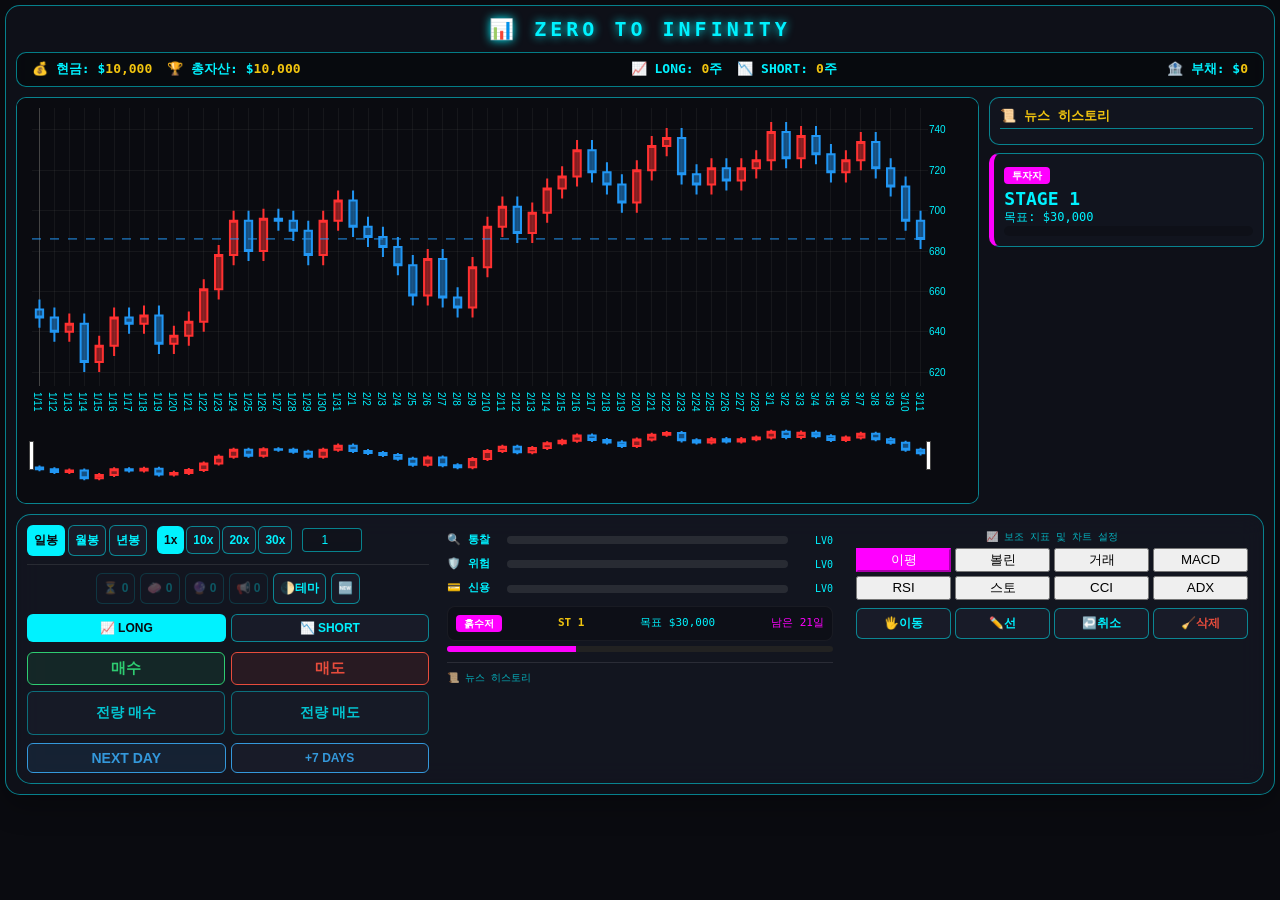
==== index.html @ 9c945aba "오류 재점검" ====
<!DOCTYPE html>
<html lang="ko">
<head>
    <meta charset="UTF-8">
    <meta name="viewport" content="width=device-width, initial-scale=1.0, maximum-scale=1.0, user-scalable=no">
    <title>ZERO TO INFINITY - 주식 시뮬레이터</title>
    <script src="https://cdn.plot.ly/plotly-2.27.0.min.js"></script>
    <link rel="stylesheet" href="style.css?v=1.7">
</head>
<body>
    <div class="game-board">
        <!-- 오버레이 메시지 (기존 동일) -->
        <div id="liquidation-msg" class="liquidation-overlay" style="display:none;">
            <h2>🚨 강제 청산 🚨</h2><p>포지션이 종료되었습니다.</p>
            <button class="btn-tool" onclick="resetGame()">다시 시작</button>
        </div>
        <div id="gameover-msg" class="liquidation-overlay" style="display:none;">
            <h2>💀 MISSION FAILED 💀</h2><p id="fail-reason"></p>
            <button class="btn-tool" onclick="resetGame()">다시 도전</button>
        </div>
        <div id="gameclear-msg" class="liquidation-overlay" style="display:none;">
            <h2>🎉 ALL CLEAR! 🎉</h2><p id="clear-final-asset"></p>
            <button class="btn-tool" onclick="resetGame()">명예의 전당</button>
        </div>
        <div id="news-msg" class="liquidation-overlay" style="display:none;">
            <h2>📰 경제 속보</h2><p id="news-title" style="padding:20px; font-weight:bold;"></p>
            <button class="btn-tool" onclick="closeNewsOverlay()">확인</button>
        </div>
        <div id="stageclear-msg" class="liquidation-overlay" style="display:none;">
            <h2>✨ STAGE CLEAR! ✨</h2><p id="stage-clear-text"></p>
            <div style="display:flex; gap:10px;">
                <button class="btn-tool" onclick="showSkillMenu()">능력 강화</button>
                <button class="btn-tool" onclick="showShopMenu()">블랙마켓</button>
                <button class="btn-tool" onclick="closeStageOverlay()">다음 날</button>
            </div>
        </div>

        <!-- 팝업 메뉴 (기존 동일) -->
        <div id="shop-msg" class="liquidation-overlay" style="display:none;">
            <h2>🖤 BLACK MARKET</h2>
            <p>보유: <span id="shop-cash">$0</span></p>
            <div class="tool-grid" style="width:90%;">
                <button class="btn-tf" onclick="buyItem('time_stopper', 50000)">⏳ 정지</button>
                <button class="btn-tf" onclick="buyItem('money_washer', 100000)">🧼 탕감</button>
                <button class="btn-tf" onclick="buyItem('future_vision', 200000)">🔮 예보</button>
                <button class="btn-tf" onclick="buyItem('news_manipulator', 150000)">📢 조작</button>
            </div>
            <button class="btn-tool" style="margin-top:20px;" onclick="closeShopMenu()">나가기</button>
        </div>

        <div id="skill-msg" class="liquidation-overlay" style="display:none;">
            <h2>🛠️ 능력 강화</h2>
            <p>포인트: <span id="skill-points-val">0</span></p>
            <div style="display:flex; flex-direction:column; gap:10px; width:80%;">
                <button class="btn-tf" onclick="upgradeSkill('insight')">🔍 통찰력 LV<span id="skill-insight-lv">0</span></button>
                <button class="btn-tf" onclick="upgradeSkill('risk')">🛡️ 위험관리 LV<span id="skill-risk-lv">0</span></button>
                <button class="btn-tf" onclick="upgradeSkill('credit')">💳 신용도 LV<span id="skill-credit-lv">0</span></button>
            </div>
            <button class="btn-tool" style="margin-top:20px;" onclick="closeSkillMenu()">완료</button>
        </div>

        <h1>📊 ZERO TO INFINITY</h1>

        <div class="dashboard">
            <div class="stat-group">
                <p>💰 현금: $<span id="money">0</span></p>
                <p>🏆 총자산: $<span id="total_asset">0</span></p>
            </div>
            <div class="stat-group">
                <p>📈 LONG: <span id="shares">0</span>주</p>
                <p>📉 SHORT: <span id="inv_shares">0</span>주</p>
            </div>
            <div class="stat-group">
                <p>🏦 부채: $<span id="total_debt">0</span></p>
            </div>
        </div>

        <div class="main-layout">
            <div class="chart-area" style="padding:0;">
                <div id="chart"></div>
            </div>

            <div class="side-panel">
                <div class="news-history-panel">
                    <h3>📜 뉴스 히스토리</h3>
                    <div id="news-list" class="news-list"></div>
                </div>
                <div class="stage-container">
                    <span id="player-rank-side" class="rank-badge">투자자</span>
                    <div style="font-size:18px; font-weight:900;">STAGE <span id="current-stage-num-side">1</span></div>
                    <div style="font-size:12px;">목표: <span id="target-money-side"></span></div>
                    <div class="progress-container" style="height:10px; background:rgba(0,0,0,0.2); border-radius:5px; overflow:hidden;"><div id="stage-progress-bar-side" style="height:100%; background:var(--neon-pink); width:0%;"></div></div>
                </div>
            </div>
        </div>

        <div class="trade-controls">
            <div class="tab-nav">
                <button class="tab-btn active" onclick="switchTab('pane-trade', this)">📊 TRADE</button>
                <button class="tab-btn" onclick="switchTab('pane-stats', this)">🔍 STATS</button>
                <button class="tab-btn" onclick="switchTab('pane-tools', this)">🛠️ TOOLS</button>
            </div>

            <div class="tab-content">
                <!-- TRADE 탭 -->
                <div id="pane-trade" class="tab-pane active">
                    <div class="control-header">
                        <div class="tf-container">
                            <button class="btn-tf active" id="daily" onclick="changeTF('daily')">일봉</button>
                            <button class="btn-tf" id="monthly" onclick="changeTF('monthly')">월봉</button>
                            <button class="btn-tf" id="yearly" onclick="changeTF('yearly')">년봉</button>
                        </div>
                        <div class="lev-container">
                            <button class="btn-tf active lev-btn" onclick="setLev(1, this)">1x</button>
                            <button class="btn-tf lev-btn" onclick="setLev(10, this)">10x</button>
                            <button class="btn-tf lev-btn" onclick="setLev(20, this)">20x</button>
                            <button class="btn-tf lev-btn" onclick="setLev(30, this)">30x</button>
                        </div>
                        <div class="qty-container">
                            <input type="number" id="trade-amount" class="amount-input" value="1" min="1">
                        </div>
                    </div>

                    <div class="inventory-bar">
                        <button class="btn-tool" id="item-time_stopper" onclick="useItem('time_stopper')" disabled>⏳ 0</button>
                        <button class="btn-tool" id="item-money_washer" onclick="useItem('money_washer')" disabled>🧼 0</button>
                        <button class="btn-tool" id="item-future_vision" onclick="useItem('future_vision')" disabled>🔮 0</button>
                        <button class="btn-tool" id="item-news_manipulator" onclick="useItem('news_manipulator')" disabled>📢 0</button>
                        <button class="btn-tool" id="btn-theme" onclick="toggleTheme()">🌓테마</button>
                        <button class="btn-tool btn-reset-red" onclick="resetGame()">🆕</button>
                    </div>

                    <div class="mode-switch">
                        <button id="mode-long" class="btn-tf active" onclick="setTradeMode('long')">📈 LONG</button>
                        <button id="mode-inv" class="btn-tf" onclick="setTradeMode('inv')">📉 SHORT</button>
                    </div>

                    <div class="trade-grid">
                        <button class="trade btn-buy" onclick="handleTrade('buy')">매수</button>
                        <button class="trade btn-sell" onclick="handleTrade('sell')">매도</button>
                        <button class="btn-tool-sub" style="padding:12px !important; font-size:14px !important;" onclick="handleTradeAll('buy')">전량 매수</button>
                        <button class="btn-tool-sub" style="padding:12px !important; font-size:14px !important;" onclick="handleTradeAll('sell')">전량 매도</button>
                    </div>
                    <div style="display:flex; gap:5px; margin-top:5px;">
                        <button class="trade btn-next-day" style="flex:1;" onclick="nextDay(1)">NEXT DAY</button>
                        <button class="trade btn-ff" style="flex:1;" onclick="nextDay(7)">+7 DAYS</button>
                    </div>
                </div>

                <div id="pane-stats" class="tab-pane">
                    <div class="trade-section stats-section" style="padding:8px;">
                        <div class="stat-row"><span class="stat-label" style="cursor:pointer;" onclick="showSkillDesc('insight')">🔍 통찰</span><div class="stat-bar-bg"><div id="stat-insight-bar" class="stat-bar-fill" style="width:0%;"></div></div><span class="stat-lv">LV<span id="stat-insight-lv">0</span></span></div>
                        <div class="stat-row"><span class="stat-label" style="cursor:pointer;" onclick="showSkillDesc('risk')">🛡️ 위험</span><div class="stat-bar-bg"><div id="stat-risk-bar" class="stat-bar-fill" style="width:0%;"></div></div><span class="stat-lv">LV<span id="stat-risk-lv">0</span></span></div>
                        <div class="stat-row"><span class="stat-label" style="cursor:pointer;" onclick="showSkillDesc('credit')">💳 신용</span><div class="stat-bar-bg"><div id="stat-credit-bar" class="stat-bar-fill" style="width:0%;"></div></div><span class="stat-lv">LV<span id="stat-credit-lv">0</span></span></div>
                        
                        <div class="merged-info-bar" style="display:flex; justify-content:space-between; align-items:center; margin-top:10px; background:rgba(0,0,0,0.25); padding:8px; border-radius:8px; font-size:11px; border:1px solid rgba(255,255,255,0.05);">
                            <span id="player-rank-mobile" class="rank-badge" style="margin:0; padding:2px 8px;">흙수저</span>
                            <span style="color:var(--neon-yellow); font-weight:bold;">ST <span id="current-stage-num-mobile">1</span></span>
                            <span>목표 $<span id="target-money-mobile">0</span></span>
                            <span style="color:var(--neon-pink);">남은 <span id="remaining-days-mobile">0</span>일</span>
                        </div>
                        <div style="width:100%; height:6px; background:#222; border-radius:3px; margin-top:5px; overflow:hidden;">
                            <div id="stage-progress-bar-mobile" style="height:100%; background:var(--neon-pink); width:0%; transition: width 0.5s;"></div>
                        </div>
                        <div class="mobile-news-area" style="margin-top:10px; border-top:1px solid rgba(255,255,255,0.1); padding-top:8px;">
                            <div style="font-size:10px; opacity:0.7; margin-bottom:5px;">📜 뉴스 히스토리</div>
                            <div id="news-list-mobile" class="news-list" style="max-height:60px; overflow-y:auto; font-size:10px;"></div>
                        </div>
                    </div>
                </div>

                <!-- TOOLS 탭 (지표 전용) -->
                <div id="pane-tools" class="tab-pane">
                    <div class="trade-section tools-section" style="padding:5px;">
                        <div style="font-size:10px; opacity:0.7; margin-bottom:5px; text-align:center;">📈 보조 지표 및 차트 설정</div>
                        <div class="tool-grid" style="grid-template-columns: repeat(4, 1fr); gap:4px; margin-bottom:8px;">
                            <button class="btn-ind on" onclick="toggleInd('ma', this)">이평</button>
                            <button class="btn-ind" onclick="toggleInd('bb', this)">볼린</button>
                            <button class="btn-ind" onclick="toggleInd('vol', this)">거래</button>
                            <button class="btn-ind" onclick="toggleInd('macd', this)">MACD</button>
                            <button class="btn-ind" onclick="toggleInd('rsi', this)">RSI</button>
                            <button class="btn-ind" onclick="toggleInd('stoch', this)">스토</button>
                            <button class="btn-ind" onclick="toggleInd('cci', this)">CCI</button>
                            <button class="btn-ind" onclick="toggleInd('adx', this)">ADX</button>
                        </div>
                        <div class="tool-grid" style="grid-template-columns: repeat(4, 1fr); gap:4px;">
                            <button class="btn-tool" onclick="setDragMode('pan')">🖐️이동</button>
                            <button class="btn-tool" onclick="setDragMode('drawline')">✏️선</button>
                            <button class="btn-tool" onclick="undoLastShape()">↩️취소</button>
                            <button class="btn-tool" onclick="clearShapes()" style="color:var(--neon-red);">🧹삭제</button>
                        </div>
                    </div>
                </div>
            </div>
        </div>
    </div>
    <script src="script.js"></script>
</body>
</html>
---- style.css ----
:root {
    --bg-color: #0a0b10;
    --board-bg: rgba(16, 18, 27, 0.85);
    --text-color: #00f2ff;
    --dashboard-bg: rgba(0, 0, 0, 0.4);
    --panel-bg: rgba(20, 24, 35, 0.7);
    --border-color: rgba(0, 242, 255, 0.5);
    --card-bg: rgba(30, 35, 50, 0.5);
    --neon-pink: #ff00ff;
    --neon-yellow: #f1c40f;
    --neon-green: #2ecc71;
    --neon-red: #e74c3c;
    --neon-blue: #3498db;
    --font-main: 'Consolas', 'Malgun Gothic', monospace;
    --glass: blur(12px);
}

[data-theme="light"] {
    --bg-color: #f0f2f5;
    --board-bg: rgba(255, 255, 255, 0.9);
    --text-color: #1a2a3a;
    --dashboard-bg: rgba(232, 245, 233, 0.8);
    --panel-bg: rgba(245, 247, 250, 0.8);
    --border-color: rgba(129, 199, 132, 0.5);
    --card-bg: rgba(255, 255, 255, 0.7);
    --neon-pink: #d81b60;
    --neon-yellow: #f57c00;
    --neon-green: #2e7d32;
    --neon-red: #c62828;
    --neon-blue: #1565c0;
}

body { font-family: var(--font-main); background-color: var(--bg-color); color: var(--text-color); margin: 0; padding: 5px; overflow-x: hidden; line-height: 1.3; transition: background 0.3s, color 0.3s; }

.game-board { background-color: var(--board-bg); backdrop-filter: var(--glass); border: 1px solid var(--border-color); padding: 10px; width: 100%; max-width: 1400px; margin: 0 auto; border-radius: 15px; box-sizing: border-box; box-shadow: 0 10px 30px rgba(0,0,0,0.3); }

h1 { text-transform: uppercase; letter-spacing: 4px; margin: 0 0 10px 0; font-size: 20px; text-shadow: 0 0 10px var(--text-color); text-align: center; }

.dashboard { display: flex; justify-content: space-between; background: var(--dashboard-bg); padding: 8px 15px; border: 1px solid var(--border-color); margin-bottom: 10px; border-radius: 10px; gap: 10px; flex-wrap: wrap; }
.stat-group { display: flex; gap: 15px; flex-wrap: wrap; }
.dashboard p { font-size: 13px; font-weight: bold; margin: 0; }
.dashboard span { color: var(--neon-yellow); }

.main-layout { display: flex; gap: 10px; margin-bottom: 10px; width: 100%; }
.chart-area { flex: 3.5; background: var(--panel-bg); border-radius: 10px; border: 1px solid var(--border-color); padding: 4px; overflow: hidden; width: 100%; }
.side-panel { flex: 1; display: flex; flex-direction: column; gap: 8px; min-width: 250px; }

#chart { width: 100%; height: 45vh; min-height: 300px; touch-action: pinch-zoom; }

.news-history-panel { background: var(--panel-bg); border-radius: 10px; padding: 10px; border: 1px solid var(--border-color); display: flex; flex-direction: column; max-height: 250px; }
.news-history-panel h3 { margin: 0 0 5px 0; font-size: 13px; color: var(--neon-yellow); border-bottom: 1px solid var(--border-color); padding-bottom: 3px; }
.news-list { flex: 1; overflow-y: auto; text-align: left; font-size: 11px; }
.news-item { background: var(--card-bg); border-left: 3px solid var(--neon-yellow); padding: 5px; margin-bottom: 5px; border-radius: 4px; color: var(--text-color); }

.stage-container { background: var(--panel-bg); padding: 10px; border: 1px solid var(--border-color); border-left: 5px solid var(--neon-pink); border-radius: 10px; }
.rank-badge { background: var(--neon-pink); color: #fff; padding: 2px 8px; border-radius: 4px; font-size: 10px; font-weight: 900; display: inline-block; margin-bottom: 3px; }

.trade-controls { background: var(--panel-bg); border: 1px solid var(--border-color); border-radius: 15px; padding: 10px; backdrop-filter: var(--glass); }

.tab-nav { display: none; margin-bottom: 10px; gap: 5px; background: rgba(0,0,0,0.1); padding: 4px; border-radius: 10px; }
.tab-btn { flex: 1; padding: 8px; border: none; background: transparent; color: var(--text-color); font-weight: bold; border-radius: 6px; cursor: pointer; font-size: 11px; transition: 0.2s; }
.tab-btn.active { background: var(--text-color); color: var(--bg-color); box-shadow: 0 0 10px var(--text-color); }

.tab-content { display: flex; flex-direction: row; flex-wrap: wrap; gap: 10px; width: 100%; }
.tab-content .tab-pane { display: block; flex: 1; min-width: 300px; }

.control-header { display: flex; gap: 10px; align-items: center; margin-bottom: 8px; border-bottom: 1px solid rgba(128,128,128,0.2); padding-bottom: 8px; flex-wrap: wrap; }
.tf-container { display: flex; gap: 3px; }
.lev-container { display: flex; gap: 2px; }
.qty-container { display: flex; align-items: center; }
.amount-input { width: 50px; background: rgba(0,0,0,0.1); border: 1px solid var(--border-color); color: var(--text-color); border-radius: 4px; padding: 4px; font-size: 12px; text-align: center; }

.inventory-bar { display: flex; gap: 5px; justify-content: center; margin-bottom: 10px; flex-wrap: wrap; }

.trade-grid { display: grid; grid-template-columns: 1fr 1fr; gap: 6px; margin: 8px 0; }
.mode-switch { display: flex; gap: 5px; margin-bottom: 10px; }
.mode-switch button { flex: 1; font-weight: 900; }

.btn-tool, .btn-tf, button.trade, .btn-tool-sub { transition: 0.1s; border: 1px solid var(--border-color); background: var(--card-bg); color: var(--text-color); cursor: pointer; font-weight: bold; padding: 6px; border-radius: 6px; outline: none; display: flex; align-items: center; justify-content: center; font-size: 12px; }
.btn-tf.active { background: var(--text-color) !important; color: var(--bg-color) !important; }
.btn-ind.on { background: var(--neon-pink); color: #fff; border-color: var(--neon-pink); }

.btn-buy { background: rgba(46, 204, 113, 0.1) !important; border-color: var(--neon-green) !important; color: var(--neon-green) !important; font-size: 15px !important; }
.btn-sell { background: rgba(231, 76, 60, 0.1) !important; border-color: var(--neon-red) !important; color: var(--neon-red) !important; font-size: 15px !important; }
.btn-next-day { background: rgba(52, 152, 219, 0.1) !important; border-color: var(--neon-blue) !important; color: var(--neon-blue) !important; font-size: 14px !important; }
.btn-ff { border-color: var(--neon-blue) !important; color: var(--neon-blue) !important; }
.btn-tool-sub { font-size: 10px !important; padding: 5px !important; border-color: var(--border-color); opacity: 0.8; }

.stat-row { display: flex; align-items: center; gap: 10px; margin-bottom: 10px; }
.stat-label { min-width: 50px; font-size: 11px; font-weight: bold; }
.stat-bar-bg { flex: 1; height: 8px; background: rgba(128,128,128,0.2); border-radius: 4px; overflow: hidden; }
.stat-bar-fill { height: 100%; background: var(--neon-yellow); box-shadow: 0 0 8px var(--neon-yellow); transition: width 0.3s; }
.stat-lv { min-width: 35px; font-size: 10px; text-align: right; }

.merged-info-bar { display: flex; justify-content: space-between; align-items: center; margin-top: 10px; background: rgba(0,0,0,0.25); padding: 8px; border-radius: 8px; font-size: 11px; border: 1px solid rgba(255,255,255,0.05); white-space: nowrap; }

.tool-grid { display: grid; grid-template-columns: repeat(4, 1fr); gap: 5px; }

.liquidation-overlay { position: absolute; top: 0; left: 0; width: 100%; height: 100%; background: rgba(0,0,0,0.85); backdrop-filter: blur(8px); color: #fff; display: none; flex-direction: column; justify-content: center; align-items: center; z-index: 2000; border-radius: 15px; padding: 20px; text-align: center; }

/* --- Mobile Specific (Tabbed) --- */
@media (max-width: 900px) {
    body { padding: 3px; }
    h1 { font-size: 16px; margin-bottom: 8px; }
    .dashboard { padding: 6px 10px; margin-bottom: 8px; display: grid; grid-template-columns: 1fr 1fr; gap: 5px; }
    .dashboard p { font-size: 11px; }
    .stat-group { flex-direction: column; gap: 2px; }
    .main-layout { margin-bottom: 8px; }
    .side-panel { display: none !important; }
    #chart { height: 35vh; min-height: 250px; }
    
    .tab-nav { display: flex; }
    .tab-content { display: block; }
    .tab-content .tab-pane { display: none; min-width: unset; width: 100%; }
    .tab-content .tab-pane.active { display: block; animation: fadeIn 0.3s; }
    
    .control-header { flex-direction: row !important; justify-content: space-between !important; gap: 5px !important; align-items: center !important; }
    .tf-container { width: auto !important; }
    .lev-container { display: flex !important; flex-direction: row !important; gap: 2px !important; }
    .lev-btn { padding: 4px 6px !important; font-size: 10px !important; min-width: 35px !important; }
    .qty-container { width: auto !important; }
    .amount-input { width: 45px !important; padding: 4px !important; }
}

@keyframes fadeIn { from { opacity: 0; transform: translateY(5px); } to { opacity: 1; transform: translateY(0); } }
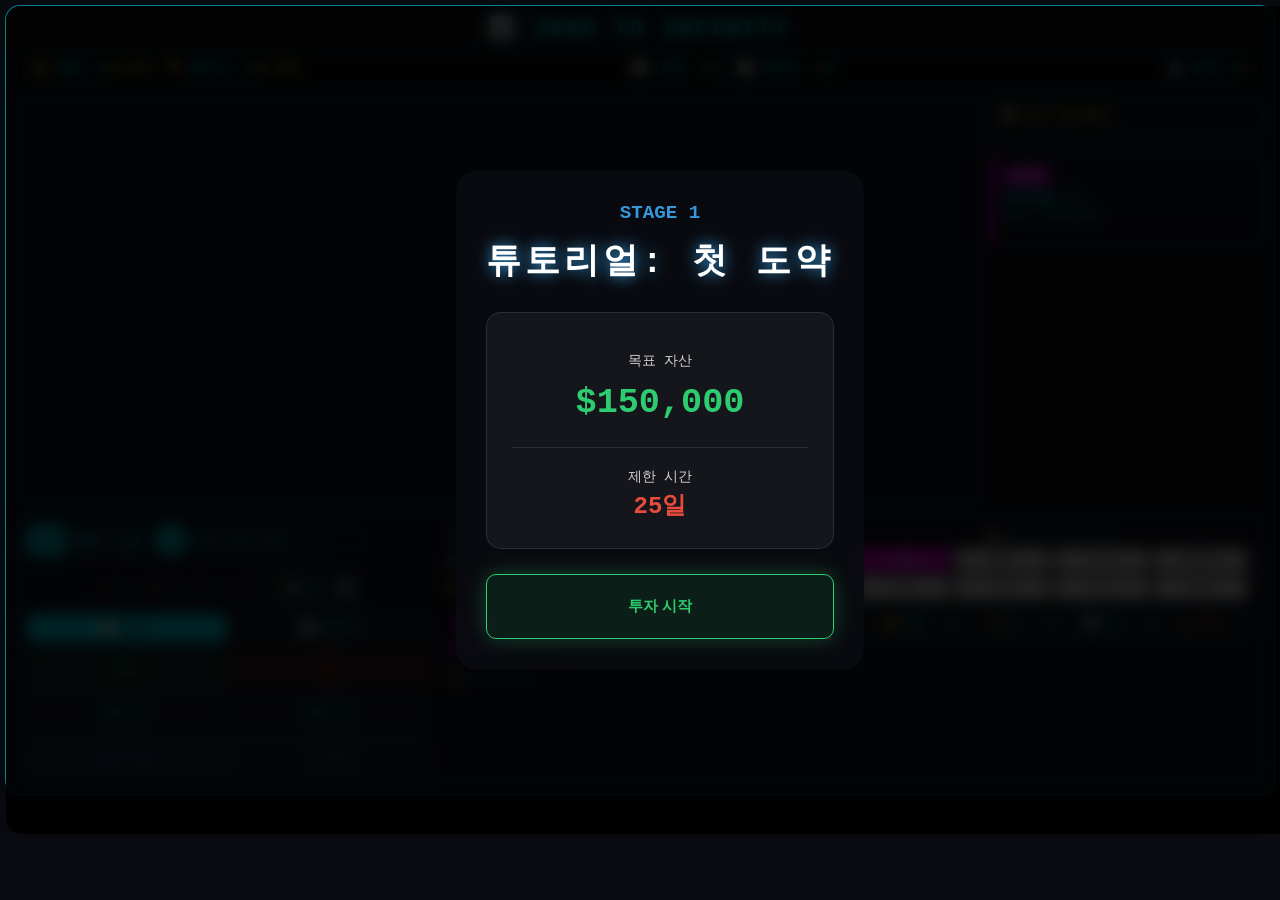
==== commit a102a7b7: "3.12 마지막수정" ====
--- a/index.html
+++ b/index.html
@@ -10,6 +10,20 @@
 <body>
     <div class="game-board">
         <!-- 오버레이 메시지 (기존 동일) -->
+        <div id="stage-intro-msg" class="liquidation-overlay" style="display:none; z-index: 4000;">
+            <div class="msg-box neon-border" style="text-align: center; background: rgba(10, 11, 16, 0.95); padding: 30px; border-radius: 20px;">
+                <h2 id="intro-stage-num" style="color:var(--neon-blue); font-size: 1.2rem; margin:0;">STAGE 1</h2>
+                <h1 id="intro-stage-name" style="margin: 15px 0; font-size: 2.2rem; text-shadow: 0 0 15px var(--neon-blue);">튜토리얼: 첫 도약</h1>
+                <div style="background: rgba(255,255,255,0.05); padding: 25px; border-radius: 15px; margin: 25px 0; border: 1px solid rgba(255,255,255,0.1);">
+                    <p style="margin-bottom: 10px; opacity: 0.8; font-size: 0.9rem;">목표 자산</p>
+                    <h2 id="intro-target" style="color:var(--neon-green); font-size: 2.2rem; margin:0;">$150,000</h2>
+                    <hr style="border: 0; border-top: 1px solid rgba(255,255,255,0.1); margin: 20px 0;">
+                    <p style="margin-bottom: 5px; opacity: 0.8; font-size: 0.9rem;">제한 시간</p>
+                    <h3 id="intro-days" style="color:var(--neon-red); font-size: 1.5rem; margin:0;">25일</h3>
+                </div>
+                <button onclick="startStage()" class="trade btn-buy" style="width:100%; height: 65px; font-size: 1.6rem; font-weight: 900; cursor: pointer; border-radius: 10px; box-shadow: 0 0 20px rgba(46,204,113,0.3);">투자 시작</button>
+            </div>
+        </div>
         <div id="liquidation-msg" class="liquidation-overlay" style="display:none;">
             <h2>🚨 강제 청산 🚨</h2><p>포지션이 종료되었습니다.</p>
             <button class="btn-tool" onclick="resetGame()">다시 시작</button>
--- a/style.css
+++ b/style.css
@@ -45,7 +45,7 @@
 .chart-area { flex: 3.5; background: var(--panel-bg); border-radius: 10px; border: 1px solid var(--border-color); padding: 4px; overflow: hidden; width: 100%; }
 .side-panel { flex: 1; display: flex; flex-direction: column; gap: 8px; min-width: 250px; }
 
-#chart { width: 100%; height: 45vh; min-height: 300px; touch-action: pinch-zoom; }
+#chart { width: 100%; height: 45vh; min-height: 300px; touch-action: none !important; }
 
 .news-history-panel { background: var(--panel-bg); border-radius: 10px; padding: 10px; border: 1px solid var(--border-color); display: flex; flex-direction: column; max-height: 250px; }
 .news-history-panel h3 { margin: 0 0 5px 0; font-size: 13px; color: var(--neon-yellow); border-bottom: 1px solid var(--border-color); padding-bottom: 3px; }
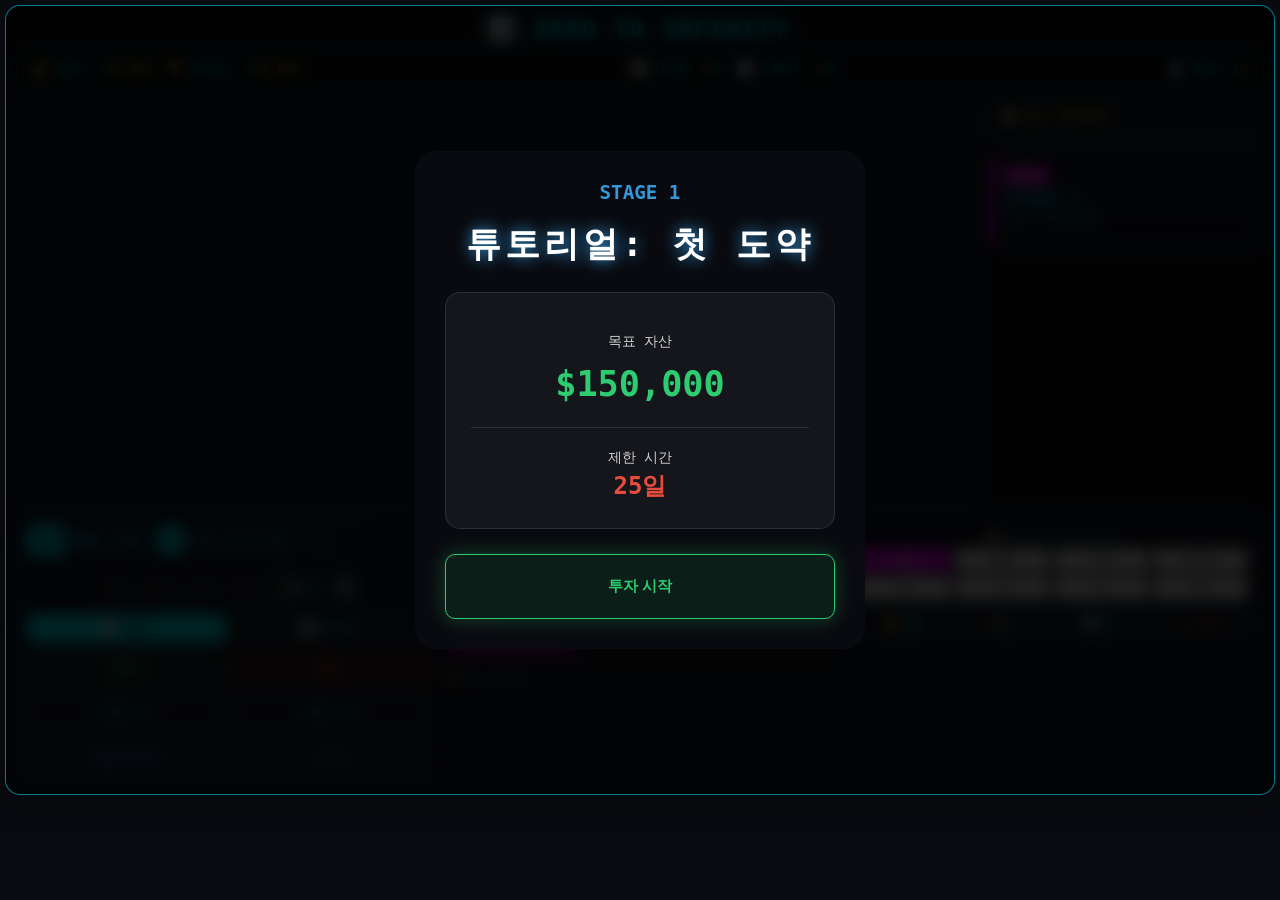
==== commit 592e03a0: "첫화면 규격 수정 ㅈㅈ" ====
--- a/index.html
+++ b/index.html
@@ -11,17 +11,17 @@
     <div class="game-board">
         <!-- 오버레이 메시지 (기존 동일) -->
         <div id="stage-intro-msg" class="liquidation-overlay" style="display:none; z-index: 4000;">
-            <div class="msg-box neon-border" style="text-align: center; background: rgba(10, 11, 16, 0.95); padding: 30px; border-radius: 20px;">
+            <div class="intro-box neon-border">
                 <h2 id="intro-stage-num" style="color:var(--neon-blue); font-size: 1.2rem; margin:0;">STAGE 1</h2>
-                <h1 id="intro-stage-name" style="margin: 15px 0; font-size: 2.2rem; text-shadow: 0 0 15px var(--neon-blue);">튜토리얼: 첫 도약</h1>
-                <div style="background: rgba(255,255,255,0.05); padding: 25px; border-radius: 15px; margin: 25px 0; border: 1px solid rgba(255,255,255,0.1);">
+                <h1 id="intro-stage-name" class="intro-stage-name">튜토리얼: 첫 도약</h1>
+                <div class="intro-info-card" style="background: rgba(255,255,255,0.05); padding: 25px; border-radius: 15px; margin: 25px 0; border: 1px solid rgba(255,255,255,0.1);">
                     <p style="margin-bottom: 10px; opacity: 0.8; font-size: 0.9rem;">목표 자산</p>
-                    <h2 id="intro-target" style="color:var(--neon-green); font-size: 2.2rem; margin:0;">$150,000</h2>
+                    <h2 id="intro-target" class="intro-target-val">$150,000</h2>
                     <hr style="border: 0; border-top: 1px solid rgba(255,255,255,0.1); margin: 20px 0;">
                     <p style="margin-bottom: 5px; opacity: 0.8; font-size: 0.9rem;">제한 시간</p>
                     <h3 id="intro-days" style="color:var(--neon-red); font-size: 1.5rem; margin:0;">25일</h3>
                 </div>
-                <button onclick="startStage()" class="trade btn-buy" style="width:100%; height: 65px; font-size: 1.6rem; font-weight: 900; cursor: pointer; border-radius: 10px; box-shadow: 0 0 20px rgba(46,204,113,0.3);">투자 시작</button>
+                <button onclick="startStage()" class="trade btn-buy intro-start-btn" style="width:100%; height: 65px; font-size: 1.6rem; font-weight: 900; cursor: pointer; border-radius: 10px; box-shadow: 0 0 20px rgba(46,204,113,0.3);">투자 시작</button>
             </div>
         </div>
         <div id="liquidation-msg" class="liquidation-overlay" style="display:none;">
--- a/style.css
+++ b/style.css
@@ -96,12 +96,35 @@
 
 .tool-grid { display: grid; grid-template-columns: repeat(4, 1fr); gap: 5px; }
 
-.liquidation-overlay { position: absolute; top: 0; left: 0; width: 100%; height: 100%; background: rgba(0,0,0,0.85); backdrop-filter: blur(8px); color: #fff; display: none; flex-direction: column; justify-content: center; align-items: center; z-index: 2000; border-radius: 15px; padding: 20px; text-align: center; }
+.liquidation-overlay { position: absolute; top: 0; left: 0; width: 100%; height: 100%; background: rgba(0,0,0,0.85); backdrop-filter: blur(8px); color: #fff; display: none; flex-direction: column; justify-content: center; align-items: center; z-index: 2000; border-radius: 15px; padding: 20px; text-align: center; box-sizing: border-box; }
+
+/* 스테이지 인트로 박스 전용 */
+.intro-box {
+    width: 90%;
+    max-width: 450px;
+    background: rgba(10, 11, 16, 0.95);
+    padding: 30px;
+    border-radius: 20px;
+    box-sizing: border-box;
+    max-height: 90vh;
+    overflow-y: auto;
+}
+
+.intro-stage-name { font-size: 2.2rem; margin: 15px 0; text-shadow: 0 0 15px var(--neon-blue); }
+.intro-target-val { font-size: 2.2rem; color: var(--neon-green); margin: 0; }
 
 /* --- Mobile Specific (Tabbed) --- */
 @media (max-width: 900px) {
     body { padding: 3px; }
     h1 { font-size: 16px; margin-bottom: 8px; }
+    
+    /* 인트로 창 모바일 규격 조정 */
+    .intro-box { padding: 20px; width: 95%; }
+    .intro-stage-name { font-size: 1.6rem; margin: 10px 0; }
+    .intro-target-val { font-size: 1.8rem; }
+    .intro-info-card { padding: 15px !important; margin: 15px 0 !important; }
+    .intro-start-btn { height: 50px !important; font-size: 1.2rem !important; }
+
     .dashboard { padding: 6px 10px; margin-bottom: 8px; display: grid; grid-template-columns: 1fr 1fr; gap: 5px; }
     .dashboard p { font-size: 11px; }
     .stat-group { flex-direction: column; gap: 2px; }
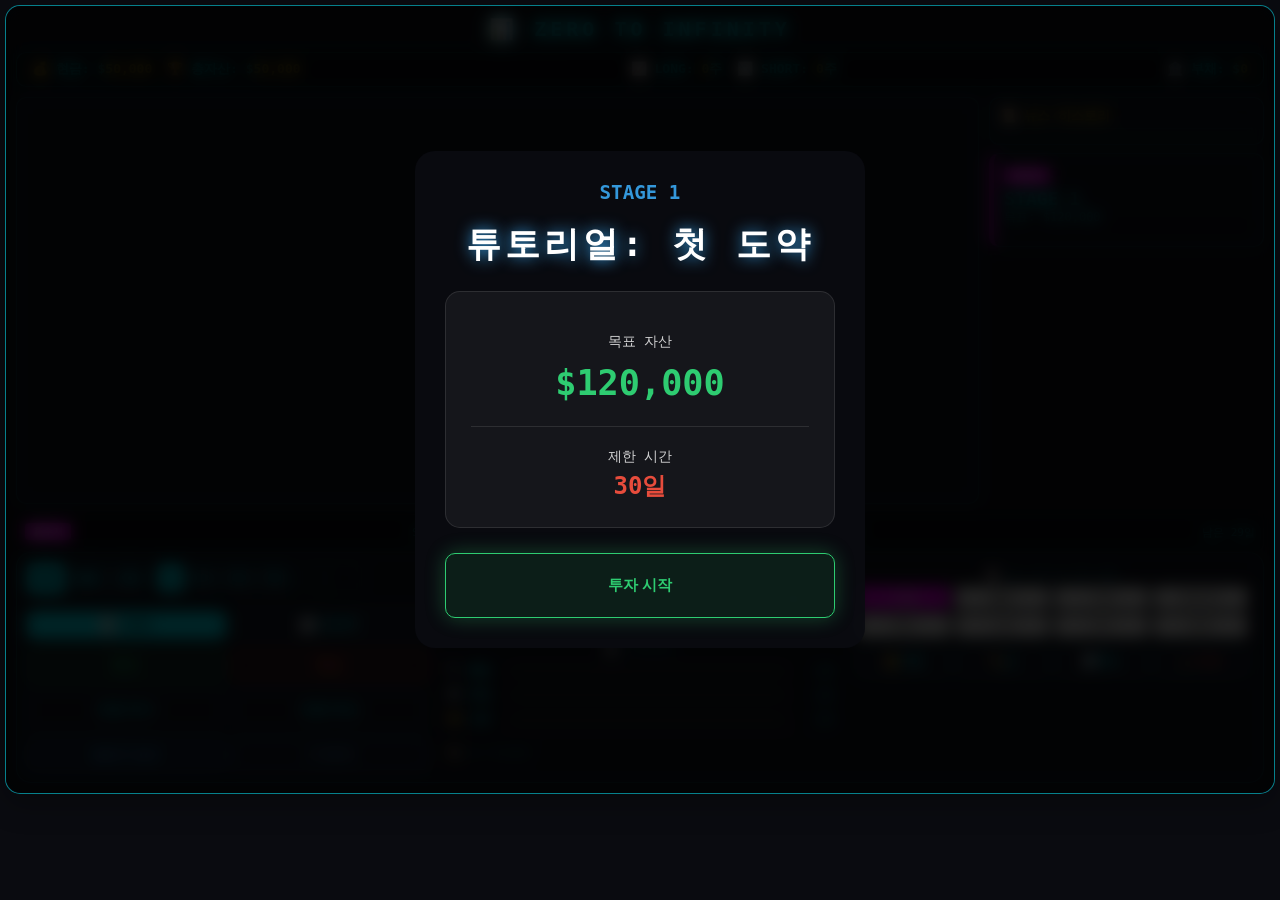
==== commit c5c98651: "선긋기 오류수정, 목표 완화(기간,금액 수정), 모바일 ui 위치 변경" ====
--- a/index.html
+++ b/index.html
@@ -108,6 +108,19 @@
             </div>
         </div>
 
+        <!-- 모바일 전용 상태바 (차트와 매매 버튼 사이 빈 공간 활용) -->
+        <div id="mobile-top-status" class="mobile-only-status">
+            <div class="merged-info-bar">
+                <span id="player-rank-mobile" class="rank-badge">흙수저</span>
+                <span class="st-num">ST <span id="current-stage-num-mobile">1</span></span>
+                <span class="target-val">목표 $<span id="target-money-mobile">0</span></span>
+                <span class="days-left">남은 <span id="remaining-days-mobile">0</span>일</span>
+            </div>
+            <div class="progress-container-mobile">
+                <div id="stage-progress-bar-mobile" class="progress-bar-mobile"></div>
+            </div>
+        </div>
+
         <div class="trade-controls">
             <div class="tab-nav">
                 <button class="tab-btn active" onclick="switchTab('pane-trade', this)">📊 TRADE</button>
@@ -135,15 +148,6 @@
                         </div>
                     </div>
 
-                    <div class="inventory-bar">
-                        <button class="btn-tool" id="item-time_stopper" onclick="useItem('time_stopper')" disabled>⏳ 0</button>
-                        <button class="btn-tool" id="item-money_washer" onclick="useItem('money_washer')" disabled>🧼 0</button>
-                        <button class="btn-tool" id="item-future_vision" onclick="useItem('future_vision')" disabled>🔮 0</button>
-                        <button class="btn-tool" id="item-news_manipulator" onclick="useItem('news_manipulator')" disabled>📢 0</button>
-                        <button class="btn-tool" id="btn-theme" onclick="toggleTheme()">🌓테마</button>
-                        <button class="btn-tool btn-reset-red" onclick="resetGame()">🆕</button>
-                    </div>
-
                     <div class="mode-switch">
                         <button id="mode-long" class="btn-tf active" onclick="setTradeMode('long')">📈 LONG</button>
                         <button id="mode-inv" class="btn-tf" onclick="setTradeMode('inv')">📉 SHORT</button>
@@ -163,19 +167,20 @@
 
                 <div id="pane-stats" class="tab-pane">
                     <div class="trade-section stats-section" style="padding:8px;">
+                        <div class="inventory-grid-container">
+                            <button class="btn-inventory" id="item-time_stopper" onclick="useItem('time_stopper')" disabled>⏳0</button>
+                            <button class="btn-inventory" id="item-money_washer" onclick="useItem('money_washer')" disabled>🧼0</button>
+                            <button class="btn-inventory" id="item-future_vision" onclick="useItem('future_vision')" disabled>🔮0</button>
+                            <button class="btn-inventory" id="item-news_manipulator" onclick="useItem('news_manipulator')" disabled>📢0</button>
+                            <button class="btn-inventory btn-sys" id="btn-theme" onclick="toggleTheme()">☀️</button>
+                            <button class="btn-inventory btn-reset-only" onclick="resetGame()">🆕</button>
+                        </div>
+
+                        <div style="font-size:10px; opacity:0.7; margin: 15px 0 8px 0; text-align:center; letter-spacing: 2px;">📊 STATUS</div>
                         <div class="stat-row"><span class="stat-label" style="cursor:pointer;" onclick="showSkillDesc('insight')">🔍 통찰</span><div class="stat-bar-bg"><div id="stat-insight-bar" class="stat-bar-fill" style="width:0%;"></div></div><span class="stat-lv">LV<span id="stat-insight-lv">0</span></span></div>
                         <div class="stat-row"><span class="stat-label" style="cursor:pointer;" onclick="showSkillDesc('risk')">🛡️ 위험</span><div class="stat-bar-bg"><div id="stat-risk-bar" class="stat-bar-fill" style="width:0%;"></div></div><span class="stat-lv">LV<span id="stat-risk-lv">0</span></span></div>
                         <div class="stat-row"><span class="stat-label" style="cursor:pointer;" onclick="showSkillDesc('credit')">💳 신용</span><div class="stat-bar-bg"><div id="stat-credit-bar" class="stat-bar-fill" style="width:0%;"></div></div><span class="stat-lv">LV<span id="stat-credit-lv">0</span></span></div>
                         
-                        <div class="merged-info-bar" style="display:flex; justify-content:space-between; align-items:center; margin-top:10px; background:rgba(0,0,0,0.25); padding:8px; border-radius:8px; font-size:11px; border:1px solid rgba(255,255,255,0.05);">
-                            <span id="player-rank-mobile" class="rank-badge" style="margin:0; padding:2px 8px;">흙수저</span>
-                            <span style="color:var(--neon-yellow); font-weight:bold;">ST <span id="current-stage-num-mobile">1</span></span>
-                            <span>목표 $<span id="target-money-mobile">0</span></span>
-                            <span style="color:var(--neon-pink);">남은 <span id="remaining-days-mobile">0</span>일</span>
-                        </div>
-                        <div style="width:100%; height:6px; background:#222; border-radius:3px; margin-top:5px; overflow:hidden;">
-                            <div id="stage-progress-bar-mobile" style="height:100%; background:var(--neon-pink); width:0%; transition: width 0.5s;"></div>
-                        </div>
                         <div class="mobile-news-area" style="margin-top:10px; border-top:1px solid rgba(255,255,255,0.1); padding-top:8px;">
                             <div style="font-size:10px; opacity:0.7; margin-bottom:5px;">📜 뉴스 히스토리</div>
                             <div id="news-list-mobile" class="news-list" style="max-height:60px; overflow-y:auto; font-size:10px;"></div>
--- a/style.css
+++ b/style.css
@@ -143,6 +143,116 @@
     .lev-btn { padding: 4px 6px !important; font-size: 10px !important; min-width: 35px !important; }
     .qty-container { width: auto !important; }
     .amount-input { width: 45px !important; padding: 4px !important; }
-}
-
-@keyframes fadeIn { from { opacity: 0; transform: translateY(5px); } to { opacity: 1; transform: translateY(0); } }
+
+    /* 모바일 전용 상단 고정 상태바 */
+    .mobile-only-status {
+        display: block !important;
+        background: rgba(15, 17, 26, 0.95);
+        border: 1px solid rgba(0, 242, 255, 0.2);
+        border-radius: 10px;
+        padding: 8px 12px;
+        margin: 0 0 10px 0;
+        box-shadow: 0 4px 15px rgba(0,0,0,0.3);
+    }
+    
+    .mobile-only-status .merged-info-bar {
+        display: flex !important;
+        justify-content: space-between !important;
+        align-items: center !important;
+        margin-top: 0 !important;
+        background: transparent !important;
+        padding: 0 !important;
+        border: none !important;
+    }
+    
+    .mobile-only-status .rank-badge {
+        font-size: 10px;
+        padding: 2px 6px;
+        margin: 0;
+        background: var(--neon-blue);
+        color: #000;
+        font-weight: 900;
+    }
+    
+    .mobile-only-status span {
+        font-size: 11px;
+        font-weight: bold;
+    }
+    
+    .st-num { color: var(--neon-yellow); }
+    .target-val { color: #fff; opacity: 0.9; }
+    .days-left { color: var(--neon-pink); }
+    
+    .progress-container-mobile {
+        width: 100%;
+        height: 4px;
+        background: rgba(255,255,255,0.1);
+        border-radius: 2px;
+        margin-top: 6px;
+        overflow: hidden;
+    }
+    
+    .progress-bar-mobile {
+        height: 100%;
+        background: var(--neon-pink);
+        width: 0%;
+        transition: width 0.5s ease;
+        box-shadow: 0 0 5px var(--neon-pink);
+    }
+}
+
+/* 인벤토리 그리드 대시보드 스타일 */
+.inventory-grid-container {
+    display: grid;
+    grid-template-columns: repeat(6, 1fr);
+    gap: 6px;
+    background: rgba(0, 0, 0, 0.3);
+    padding: 10px;
+    border-radius: 12px;
+    border: 1px solid rgba(255, 255, 255, 0.08);
+    box-shadow: inset 0 0 10px rgba(0,0,0,0.5);
+}
+
+.btn-inventory {
+    background: linear-gradient(145deg, rgba(40, 45, 60, 0.8), rgba(20, 25, 35, 0.9));
+    border: 1px solid rgba(0, 242, 255, 0.15);
+    color: var(--text-color);
+    border-radius: 8px;
+    padding: 10px 0;
+    font-size: 11px;
+    font-weight: bold;
+    display: flex;
+    flex-direction: column;
+    align-items: center;
+    justify-content: center;
+    transition: all 0.2s cubic-bezier(0.4, 0, 0.2, 1);
+    cursor: pointer;
+}
+
+.btn-inventory:active {
+    transform: scale(0.92);
+    background: var(--text-color);
+    color: var(--bg-color);
+}
+
+.btn-inventory:disabled {
+    opacity: 0.3;
+    filter: grayscale(1);
+    cursor: not-allowed;
+    border-color: rgba(255,255,255,0.05);
+}
+
+/* 시스템 및 리셋 버튼 특화 */
+.btn-inventory.btn-sys {
+    border-color: rgba(241, 196, 15, 0.3);
+}
+
+.btn-inventory.btn-reset-only {
+    border-color: rgba(231, 76, 60, 0.4);
+    color: var(--neon-red);
+}
+
+.btn-inventory.btn-reset-only:active {
+    background: var(--neon-red);
+    color: #fff;
+}
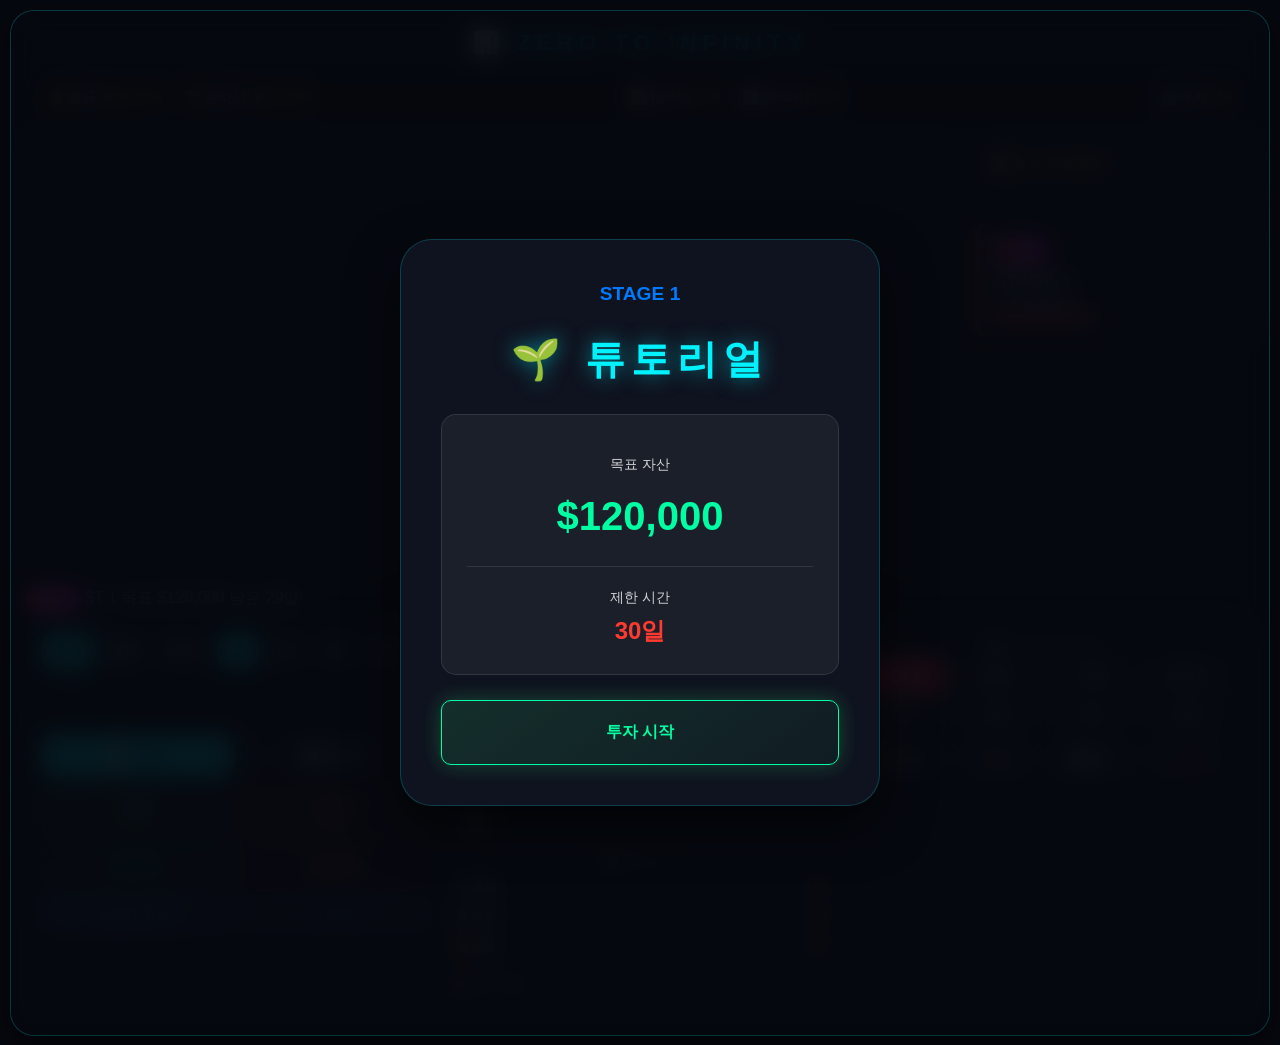
==== commit 3156e403: "뉴스 오류 수정, ui 변경" ====
--- a/index.html
+++ b/index.html
@@ -148,16 +148,19 @@
                         </div>
                     </div>
 
-                    <div class="mode-switch">
-                        <button id="mode-long" class="btn-tf active" onclick="setTradeMode('long')">📈 LONG</button>
-                        <button id="mode-inv" class="btn-tf" onclick="setTradeMode('inv')">📉 SHORT</button>
-                    </div>
-
-                    <div class="trade-grid">
-                        <button class="trade btn-buy" onclick="handleTrade('buy')">매수</button>
-                        <button class="trade btn-sell" onclick="handleTrade('sell')">매도</button>
-                        <button class="btn-tool-sub" style="padding:12px !important; font-size:14px !important;" onclick="handleTradeAll('buy')">전량 매수</button>
-                        <button class="btn-tool-sub" style="padding:12px !important; font-size:14px !important;" onclick="handleTradeAll('sell')">전량 매도</button>
+                    <div class="mode-switch" style="display:grid; grid-template-columns: 1fr 1fr; gap:8px; margin-bottom:10px;">
+                        <button id="mode-long" class="btn-tf active" onclick="setTradeMode('long')" style="padding:12px 0;">📈 LONG</button>
+                        <button id="mode-inv" class="btn-tf" onclick="setTradeMode('inv')" style="padding:12px 0;">📉 SHORT</button>
+                    </div>
+
+                    <div class="trade-grid" style="display:grid; grid-template-columns: 1fr 1fr; gap:8px; margin-bottom:8px;">
+                        <button class="trade btn-buy" onclick="handleTrade('buy')" style="padding:15px 0;">매수</button>
+                        <button class="trade btn-sell" onclick="handleTrade('sell')" style="padding:15px 0;">매도</button>
+                    </div>
+
+                    <div class="trade-grid-sub" style="display:grid; grid-template-columns: 1fr 1fr; gap:8px; margin-bottom:10px;">
+                        <button class="btn-tool-sub" onclick="handleTradeAll('buy')" style="padding:10px 0; font-size:13px !important; border-color:var(--neon-green); color:var(--neon-green); background:rgba(46,204,113,0.05);">전량 매수</button>
+                        <button class="btn-tool-sub" onclick="handleTradeAll('sell')" style="padding:10px 0; font-size:13px !important; border-color:var(--neon-red); color:var(--neon-red); background:rgba(231,76,60,0.05);">전량 매도</button>
                     </div>
                     <div style="display:flex; gap:5px; margin-top:5px;">
                         <button class="trade btn-next-day" style="flex:1;" onclick="nextDay(1)">NEXT DAY</button>
--- a/style.css
+++ b/style.css
@@ -1,258 +1,433 @@
 :root {
-    --bg-color: #0a0b10;
-    --board-bg: rgba(16, 18, 27, 0.85);
-    --text-color: #00f2ff;
-    --dashboard-bg: rgba(0, 0, 0, 0.4);
-    --panel-bg: rgba(20, 24, 35, 0.7);
-    --border-color: rgba(0, 242, 255, 0.5);
-    --card-bg: rgba(30, 35, 50, 0.5);
-    --neon-pink: #ff00ff;
-    --neon-yellow: #f1c40f;
-    --neon-green: #2ecc71;
-    --neon-red: #e74c3c;
-    --neon-blue: #3498db;
-    --font-main: 'Consolas', 'Malgun Gothic', monospace;
-    --glass: blur(12px);
+    --bg-color: #06080f;
+    --board-bg: rgba(10, 14, 23, 0.8);
+    --text-color: #e0f2f1;
+    --accent-color: #00f2ff;
+    --dashboard-bg: rgba(0, 0, 0, 0.5);
+    --panel-bg: rgba(16, 20, 32, 0.7);
+    --border-color: rgba(0, 242, 255, 0.2);
+    --card-bg: rgba(28, 32, 48, 0.6);
+    --neon-pink: #ff2d55;
+    --neon-yellow: #ffcc00;
+    --neon-green: #00ffa3;
+    --neon-red: #ff3b30;
+    --neon-blue: #007aff;
+    --font-main: 'Inter', 'Segoe UI', 'Malgun Gothic', sans-serif;
+    --glass: blur(20px);
+    --shadow-sm: 0 2px 8px rgba(0,0,0,0.4);
+    --shadow-md: 0 8px 24px rgba(0,0,0,0.5);
+    --glow: 0 0 15px rgba(0, 242, 255, 0.3);
 }
 
 [data-theme="light"] {
-    --bg-color: #f0f2f5;
+    --bg-color: #f4f7fa;
     --board-bg: rgba(255, 255, 255, 0.9);
-    --text-color: #1a2a3a;
-    --dashboard-bg: rgba(232, 245, 233, 0.8);
-    --panel-bg: rgba(245, 247, 250, 0.8);
-    --border-color: rgba(129, 199, 132, 0.5);
-    --card-bg: rgba(255, 255, 255, 0.7);
-    --neon-pink: #d81b60;
-    --neon-yellow: #f57c00;
+    --text-color: #2c3e50;
+    --accent-color: #007aff;
+    --dashboard-bg: rgba(255, 255, 255, 0.8);
+    --panel-bg: rgba(255, 255, 255, 0.9);
+    --border-color: rgba(0, 122, 255, 0.15);
+    --card-bg: #ffffff;
+    --neon-pink: #e91e63;
+    --neon-yellow: #fbc02d;
     --neon-green: #2e7d32;
-    --neon-red: #c62828;
-    --neon-blue: #1565c0;
-}
-
-body { font-family: var(--font-main); background-color: var(--bg-color); color: var(--text-color); margin: 0; padding: 5px; overflow-x: hidden; line-height: 1.3; transition: background 0.3s, color 0.3s; }
-
-.game-board { background-color: var(--board-bg); backdrop-filter: var(--glass); border: 1px solid var(--border-color); padding: 10px; width: 100%; max-width: 1400px; margin: 0 auto; border-radius: 15px; box-sizing: border-box; box-shadow: 0 10px 30px rgba(0,0,0,0.3); }
-
-h1 { text-transform: uppercase; letter-spacing: 4px; margin: 0 0 10px 0; font-size: 20px; text-shadow: 0 0 10px var(--text-color); text-align: center; }
-
-.dashboard { display: flex; justify-content: space-between; background: var(--dashboard-bg); padding: 8px 15px; border: 1px solid var(--border-color); margin-bottom: 10px; border-radius: 10px; gap: 10px; flex-wrap: wrap; }
-.stat-group { display: flex; gap: 15px; flex-wrap: wrap; }
-.dashboard p { font-size: 13px; font-weight: bold; margin: 0; }
-.dashboard span { color: var(--neon-yellow); }
-
-.main-layout { display: flex; gap: 10px; margin-bottom: 10px; width: 100%; }
-.chart-area { flex: 3.5; background: var(--panel-bg); border-radius: 10px; border: 1px solid var(--border-color); padding: 4px; overflow: hidden; width: 100%; }
-.side-panel { flex: 1; display: flex; flex-direction: column; gap: 8px; min-width: 250px; }
-
-#chart { width: 100%; height: 45vh; min-height: 300px; touch-action: none !important; }
-
-.news-history-panel { background: var(--panel-bg); border-radius: 10px; padding: 10px; border: 1px solid var(--border-color); display: flex; flex-direction: column; max-height: 250px; }
-.news-history-panel h3 { margin: 0 0 5px 0; font-size: 13px; color: var(--neon-yellow); border-bottom: 1px solid var(--border-color); padding-bottom: 3px; }
-.news-list { flex: 1; overflow-y: auto; text-align: left; font-size: 11px; }
-.news-item { background: var(--card-bg); border-left: 3px solid var(--neon-yellow); padding: 5px; margin-bottom: 5px; border-radius: 4px; color: var(--text-color); }
-
-.stage-container { background: var(--panel-bg); padding: 10px; border: 1px solid var(--border-color); border-left: 5px solid var(--neon-pink); border-radius: 10px; }
-.rank-badge { background: var(--neon-pink); color: #fff; padding: 2px 8px; border-radius: 4px; font-size: 10px; font-weight: 900; display: inline-block; margin-bottom: 3px; }
-
-.trade-controls { background: var(--panel-bg); border: 1px solid var(--border-color); border-radius: 15px; padding: 10px; backdrop-filter: var(--glass); }
-
-.tab-nav { display: none; margin-bottom: 10px; gap: 5px; background: rgba(0,0,0,0.1); padding: 4px; border-radius: 10px; }
-.tab-btn { flex: 1; padding: 8px; border: none; background: transparent; color: var(--text-color); font-weight: bold; border-radius: 6px; cursor: pointer; font-size: 11px; transition: 0.2s; }
-.tab-btn.active { background: var(--text-color); color: var(--bg-color); box-shadow: 0 0 10px var(--text-color); }
-
-.tab-content { display: flex; flex-direction: row; flex-wrap: wrap; gap: 10px; width: 100%; }
-.tab-content .tab-pane { display: block; flex: 1; min-width: 300px; }
-
-.control-header { display: flex; gap: 10px; align-items: center; margin-bottom: 8px; border-bottom: 1px solid rgba(128,128,128,0.2); padding-bottom: 8px; flex-wrap: wrap; }
-.tf-container { display: flex; gap: 3px; }
-.lev-container { display: flex; gap: 2px; }
+    --neon-red: #d32f2f;
+    --neon-blue: #1976d2;
+    --shadow-md: 0 8px 24px rgba(149, 157, 165, 0.2);
+    --glow: 0 0 15px rgba(0, 122, 255, 0.1);
+}
+
+body { 
+    font-family: var(--font-main); 
+    background-color: var(--bg-color); 
+    color: var(--text-color); 
+    margin: 0; 
+    padding: 10px; 
+    overflow-x: hidden; 
+    line-height: 1.5; 
+    transition: background 0.4s ease, color 0.4s ease; 
+}
+
+.game-board { 
+    background-color: var(--board-bg); 
+    backdrop-filter: var(--glass); 
+    -webkit-backdrop-filter: var(--glass);
+    border: 1px solid var(--border-color); 
+    padding: 15px; 
+    width: 100%; 
+    max-width: 1440px; 
+    margin: 0 auto; 
+    border-radius: 24px; 
+    box-sizing: border-box; 
+    box-shadow: var(--shadow-md); 
+}
+
+h1 { 
+    text-transform: uppercase; 
+    letter-spacing: 6px; 
+    margin: 0 0 15px 0; 
+    font-size: 22px; 
+    font-weight: 900;
+    color: var(--accent-color);
+    text-shadow: var(--glow); 
+    text-align: center; 
+}
+
+.dashboard { 
+    display: flex; 
+    justify-content: space-between; 
+    background: var(--dashboard-bg); 
+    padding: 12px 20px; 
+    border: 1px solid var(--border-color); 
+    margin-bottom: 15px; 
+    border-radius: 16px; 
+    gap: 15px; 
+    flex-wrap: wrap; 
+    box-shadow: inset 0 0 20px rgba(0,0,0,0.2);
+}
+.stat-group { display: flex; gap: 20px; flex-wrap: wrap; }
+.dashboard p { font-size: 14px; font-weight: 600; margin: 0; opacity: 0.9; }
+.dashboard span { 
+    color: var(--neon-yellow); 
+    font-weight: 800; 
+    font-family: 'Consolas', monospace; 
+}
+
+.main-layout { display: flex; gap: 15px; margin-bottom: 15px; width: 100%; }
+.chart-area { 
+    flex: 3.5; 
+    background: var(--panel-bg); 
+    border-radius: 16px; 
+    border: 1px solid var(--border-color); 
+    padding: 8px; 
+    overflow: hidden; 
+    width: 100%; 
+    box-shadow: var(--shadow-sm);
+}
+.side-panel { flex: 1; display: flex; flex-direction: column; gap: 12px; min-width: 280px; }
+
+#chart { 
+    width: 100%; 
+    height: 48vh; 
+    min-height: 320px; 
+    border-radius: 8px;
+    touch-action: none !important; 
+}
+
+.news-history-panel { 
+    background: var(--panel-bg); 
+    border-radius: 16px; 
+    padding: 15px; 
+    border: 1px solid var(--border-color); 
+    display: flex; 
+    flex-direction: column; 
+    max-height: 280px; 
+    box-shadow: var(--shadow-sm);
+}
+.news-history-panel h3 { 
+    margin: 0 0 10px 0; 
+    font-size: 14px; 
+    font-weight: 800;
+    color: var(--neon-yellow); 
+    border-bottom: 1px solid rgba(255,255,255,0.1); 
+    padding-bottom: 8px; 
+    letter-spacing: 1px;
+}
+.news-list { flex: 1; overflow-y: auto; text-align: left; font-size: 12px; }
+.news-item { 
+    background: var(--card-bg); 
+    border-left: 4px solid var(--neon-yellow); 
+    padding: 8px 12px; 
+    margin-bottom: 8px; 
+    border-radius: 6px; 
+    color: var(--text-color); 
+    font-size: 11.5px;
+    transition: transform 0.2s ease;
+}
+.news-item:hover { transform: translateX(3px); }
+
+.stage-container { 
+    background: var(--panel-bg); 
+    padding: 15px; 
+    border: 1px solid var(--border-color); 
+    border-left: 6px solid var(--neon-pink); 
+    border-radius: 16px; 
+    box-shadow: var(--shadow-sm);
+}
+.rank-badge { 
+    background: linear-gradient(90deg, var(--neon-pink), #ff00ff); 
+    color: #fff; 
+    padding: 3px 10px; 
+    border-radius: 20px; 
+    font-size: 11px; 
+    font-weight: 900; 
+    display: inline-block; 
+    margin-bottom: 6px; 
+    box-shadow: 0 2px 10px rgba(255,0,255,0.3);
+}
+
+.trade-controls { 
+    background: var(--panel-bg); 
+    border: 1px solid var(--border-color); 
+    border-radius: 20px; 
+    padding: 15px; 
+    box-shadow: var(--shadow-md);
+}
+
+.tab-nav { 
+    display: none; 
+    margin-bottom: 15px; 
+    gap: 8px; 
+    background: rgba(0,0,0,0.2); 
+    padding: 6px; 
+    border-radius: 12px; 
+}
+.tab-btn { 
+    flex: 1; 
+    padding: 10px; 
+    border: none; 
+    background: transparent; 
+    color: var(--text-color); 
+    font-weight: 800; 
+    border-radius: 8px; 
+    cursor: pointer; 
+    font-size: 12px; 
+    transition: all 0.3s cubic-bezier(0.4, 0, 0.2, 1); 
+    opacity: 0.6;
+}
+.tab-btn.active { 
+    background: var(--accent-color); 
+    color: var(--bg-color); 
+    box-shadow: 0 4px 15px rgba(0, 242, 255, 0.4); 
+    opacity: 1;
+}
+
+.tab-content { display: flex; flex-direction: row; flex-wrap: wrap; gap: 15px; width: 100%; }
+.tab-content .tab-pane { display: block; flex: 1; min-width: 320px; }
+
+.control-header { 
+    display: flex; 
+    gap: 12px; 
+    align-items: center; 
+    margin-bottom: 12px; 
+    border-bottom: 1px solid rgba(128,128,128,0.15); 
+    padding-bottom: 12px; 
+    flex-wrap: wrap; 
+}
+.tf-container, .lev-container { display: flex; gap: 4px; }
 .qty-container { display: flex; align-items: center; }
-.amount-input { width: 50px; background: rgba(0,0,0,0.1); border: 1px solid var(--border-color); color: var(--text-color); border-radius: 4px; padding: 4px; font-size: 12px; text-align: center; }
-
-.inventory-bar { display: flex; gap: 5px; justify-content: center; margin-bottom: 10px; flex-wrap: wrap; }
-
-.trade-grid { display: grid; grid-template-columns: 1fr 1fr; gap: 6px; margin: 8px 0; }
-.mode-switch { display: flex; gap: 5px; margin-bottom: 10px; }
-.mode-switch button { flex: 1; font-weight: 900; }
-
-.btn-tool, .btn-tf, button.trade, .btn-tool-sub { transition: 0.1s; border: 1px solid var(--border-color); background: var(--card-bg); color: var(--text-color); cursor: pointer; font-weight: bold; padding: 6px; border-radius: 6px; outline: none; display: flex; align-items: center; justify-content: center; font-size: 12px; }
-.btn-tf.active { background: var(--text-color) !important; color: var(--bg-color) !important; }
-.btn-ind.on { background: var(--neon-pink); color: #fff; border-color: var(--neon-pink); }
-
-.btn-buy { background: rgba(46, 204, 113, 0.1) !important; border-color: var(--neon-green) !important; color: var(--neon-green) !important; font-size: 15px !important; }
-.btn-sell { background: rgba(231, 76, 60, 0.1) !important; border-color: var(--neon-red) !important; color: var(--neon-red) !important; font-size: 15px !important; }
-.btn-next-day { background: rgba(52, 152, 219, 0.1) !important; border-color: var(--neon-blue) !important; color: var(--neon-blue) !important; font-size: 14px !important; }
+.amount-input { 
+    width: 60px; 
+    background: rgba(0,0,0,0.2); 
+    border: 1px solid var(--border-color); 
+    color: var(--accent-color); 
+    border-radius: 6px; 
+    padding: 6px; 
+    font-size: 13px; 
+    font-weight: 800;
+    text-align: center; 
+}
+
+/* 버튼 디자인 공통 개선 */
+.btn-tool, .btn-tf, button.trade, .btn-tool-sub, .btn-inventory, .btn-ind { 
+    transition: all 0.2s cubic-bezier(0.4, 0, 0.2, 1); 
+    border: 1px solid var(--border-color); 
+    background: var(--card-bg); 
+    color: var(--text-color); 
+    cursor: pointer; 
+    font-weight: 700; 
+    padding: 8px 12px; 
+    border-radius: 10px; 
+    outline: none; 
+    display: flex; 
+    align-items: center; 
+    justify-content: center; 
+    font-size: 13px; 
+    box-shadow: var(--shadow-sm);
+}
+
+.btn-tool:hover, .btn-tf:hover, button.trade:hover {
+    transform: translateY(-2px);
+    border-color: var(--accent-color);
+    box-shadow: 0 4px 12px rgba(0, 242, 255, 0.2);
+}
+
+.btn-tool:active, button.trade:active {
+    transform: scale(0.96);
+}
+
+.btn-tf.active { 
+    background: var(--accent-color) !important; 
+    color: var(--bg-color) !important; 
+    border-color: var(--accent-color) !important;
+    font-weight: 900;
+}
+
+.btn-ind.on { 
+    background: var(--neon-pink); 
+    color: #fff; 
+    border-color: var(--neon-pink); 
+    box-shadow: 0 0 10px rgba(255, 45, 85, 0.4);
+}
+
+.btn-buy { 
+    background: linear-gradient(145deg, rgba(46, 204, 113, 0.15), rgba(46, 204, 113, 0.05)) !important; 
+    border-color: var(--neon-green) !important; 
+    color: var(--neon-green) !important; 
+    font-size: 16px !important; 
+    font-weight: 900 !important;
+}
+.btn-sell { 
+    background: linear-gradient(145deg, rgba(231, 76, 60, 0.15), rgba(231, 76, 60, 0.05)) !important; 
+    border-color: var(--neon-red) !important; 
+    color: var(--neon-red) !important; 
+    font-size: 16px !important; 
+    font-weight: 900 !important;
+}
+.btn-next-day { 
+    background: linear-gradient(145deg, rgba(52, 152, 219, 0.2), rgba(52, 152, 219, 0.1)) !important; 
+    border-color: var(--neon-blue) !important; 
+    color: var(--neon-blue) !important; 
+    font-size: 15px !important; 
+    font-weight: 900 !important;
+}
 .btn-ff { border-color: var(--neon-blue) !important; color: var(--neon-blue) !important; }
-.btn-tool-sub { font-size: 10px !important; padding: 5px !important; border-color: var(--border-color); opacity: 0.8; }
-
-.stat-row { display: flex; align-items: center; gap: 10px; margin-bottom: 10px; }
-.stat-label { min-width: 50px; font-size: 11px; font-weight: bold; }
-.stat-bar-bg { flex: 1; height: 8px; background: rgba(128,128,128,0.2); border-radius: 4px; overflow: hidden; }
-.stat-bar-fill { height: 100%; background: var(--neon-yellow); box-shadow: 0 0 8px var(--neon-yellow); transition: width 0.3s; }
-.stat-lv { min-width: 35px; font-size: 10px; text-align: right; }
-
-.merged-info-bar { display: flex; justify-content: space-between; align-items: center; margin-top: 10px; background: rgba(0,0,0,0.25); padding: 8px; border-radius: 8px; font-size: 11px; border: 1px solid rgba(255,255,255,0.05); white-space: nowrap; }
-
-.tool-grid { display: grid; grid-template-columns: repeat(4, 1fr); gap: 5px; }
-
-.liquidation-overlay { position: absolute; top: 0; left: 0; width: 100%; height: 100%; background: rgba(0,0,0,0.85); backdrop-filter: blur(8px); color: #fff; display: none; flex-direction: column; justify-content: center; align-items: center; z-index: 2000; border-radius: 15px; padding: 20px; text-align: center; box-sizing: border-box; }
+
+.stat-row { display: flex; align-items: center; gap: 12px; margin-bottom: 12px; }
+.stat-label { min-width: 55px; font-size: 12px; font-weight: 800; }
+.stat-bar-bg { flex: 1; height: 10px; background: rgba(0,0,0,0.3); border-radius: 5px; overflow: hidden; box-shadow: inset 0 1px 3px rgba(0,0,0,0.5); }
+.stat-bar-fill { height: 100%; background: linear-gradient(90deg, var(--neon-yellow), #ffd600); box-shadow: 0 0 12px rgba(255, 204, 0, 0.5); transition: width 0.5s ease; }
+.stat-lv { min-width: 40px; font-size: 11px; font-weight: 900; text-align: right; color: var(--neon-yellow); }
+
+.tool-grid { display: grid; grid-template-columns: repeat(4, 1fr); gap: 8px; }
+
+.liquidation-overlay { 
+    position: absolute; 
+    top: 0; left: 0; width: 100%; height: 100%; 
+    background: rgba(6, 8, 15, 0.92); 
+    backdrop-filter: blur(12px); 
+    color: #fff; 
+    display: none; 
+    flex-direction: column; 
+    justify-content: center; 
+    align-items: center; 
+    z-index: 2000; 
+    border-radius: 24px; 
+    padding: 30px; 
+    text-align: center; 
+    box-sizing: border-box; 
+}
 
 /* 스테이지 인트로 박스 전용 */
 .intro-box {
     width: 90%;
-    max-width: 450px;
-    background: rgba(10, 11, 16, 0.95);
-    padding: 30px;
-    border-radius: 20px;
+    max-width: 480px;
+    background: rgba(16, 20, 32, 0.98);
+    padding: 40px;
+    border-radius: 32px;
+    border: 1px solid var(--border-color);
     box-sizing: border-box;
     max-height: 90vh;
-    overflow-y: auto;
-}
-
-.intro-stage-name { font-size: 2.2rem; margin: 15px 0; text-shadow: 0 0 15px var(--neon-blue); }
-.intro-target-val { font-size: 2.2rem; color: var(--neon-green); margin: 0; }
+    box-shadow: 0 20px 50px rgba(0,0,0,0.6);
+}
+
+.intro-stage-name { 
+    font-size: 2.5rem; 
+    margin: 20px 0; 
+    font-weight: 900;
+    color: var(--accent-color);
+    text-shadow: 0 0 20px rgba(0, 242, 255, 0.5); 
+}
+.intro-target-val { font-size: 2.5rem; font-weight: 900; color: var(--neon-green); margin: 0; }
 
 /* --- Mobile Specific (Tabbed) --- */
 @media (max-width: 900px) {
-    body { padding: 3px; }
-    h1 { font-size: 16px; margin-bottom: 8px; }
-    
-    /* 인트로 창 모바일 규격 조정 */
-    .intro-box { padding: 20px; width: 95%; }
-    .intro-stage-name { font-size: 1.6rem; margin: 10px 0; }
-    .intro-target-val { font-size: 1.8rem; }
-    .intro-info-card { padding: 15px !important; margin: 15px 0 !important; }
-    .intro-start-btn { height: 50px !important; font-size: 1.2rem !important; }
-
-    .dashboard { padding: 6px 10px; margin-bottom: 8px; display: grid; grid-template-columns: 1fr 1fr; gap: 5px; }
-    .dashboard p { font-size: 11px; }
-    .stat-group { flex-direction: column; gap: 2px; }
-    .main-layout { margin-bottom: 8px; }
+    body { padding: 5px; }
+    h1 { font-size: 18px; letter-spacing: 4px; }
+    
+    .dashboard { padding: 10px; display: grid; grid-template-columns: 1fr 1fr; gap: 8px; border-radius: 12px; }
+    .stat-group { flex-direction: column; gap: 4px; }
+    .dashboard p { font-size: 12px; }
+    
     .side-panel { display: none !important; }
-    #chart { height: 35vh; min-height: 250px; }
+    #chart { height: 38vh; min-height: 280px; }
     
     .tab-nav { display: flex; }
     .tab-content { display: block; }
     .tab-content .tab-pane { display: none; min-width: unset; width: 100%; }
-    .tab-content .tab-pane.active { display: block; animation: fadeIn 0.3s; }
-    
-    .control-header { flex-direction: row !important; justify-content: space-between !important; gap: 5px !important; align-items: center !important; }
-    .tf-container { width: auto !important; }
-    .lev-container { display: flex !important; flex-direction: row !important; gap: 2px !important; }
-    .lev-btn { padding: 4px 6px !important; font-size: 10px !important; min-width: 35px !important; }
-    .qty-container { width: auto !important; }
-    .amount-input { width: 45px !important; padding: 4px !important; }
-
-    /* 모바일 전용 상단 고정 상태바 */
+    .tab-content .tab-pane.active { display: block; animation: fadeIn 0.4s cubic-bezier(0.4, 0, 0.2, 1); }
+    
+    .control-header { justify-content: space-between; gap: 8px; }
+    .lev-btn { min-width: 40px; font-size: 11px !important; }
+    
     .mobile-only-status {
         display: block !important;
-        background: rgba(15, 17, 26, 0.95);
-        border: 1px solid rgba(0, 242, 255, 0.2);
-        border-radius: 10px;
-        padding: 8px 12px;
-        margin: 0 0 10px 0;
-        box-shadow: 0 4px 15px rgba(0,0,0,0.3);
+        background: linear-gradient(145deg, rgba(16, 20, 32, 0.95), rgba(8, 10, 16, 0.98));
+        border: 1px solid rgba(0, 242, 255, 0.3);
+        border-radius: 16px;
+        padding: 10px 15px;
+        margin: 0 0 12px 0;
+        box-shadow: 0 8px 32px rgba(0,0,0,0.4);
     }
     
     .mobile-only-status .merged-info-bar {
         display: flex !important;
-        justify-content: space-between !important;
-        align-items: center !important;
-        margin-top: 0 !important;
-        background: transparent !important;
-        padding: 0 !important;
-        border: none !important;
+        justify-content: space-between;
+        align-items: center;
     }
     
     .mobile-only-status .rank-badge {
-        font-size: 10px;
-        padding: 2px 6px;
+        font-size: 11px;
+        padding: 3px 10px;
         margin: 0;
-        background: var(--neon-blue);
-        color: #000;
-        font-weight: 900;
     }
     
-    .mobile-only-status span {
-        font-size: 11px;
-        font-weight: bold;
-    }
-    
+    .mobile-only-status span { font-size: 12px; font-weight: 800; }
     .st-num { color: var(--neon-yellow); }
     .target-val { color: #fff; opacity: 0.9; }
     .days-left { color: var(--neon-pink); }
     
     .progress-container-mobile {
-        width: 100%;
-        height: 4px;
-        background: rgba(255,255,255,0.1);
-        border-radius: 2px;
-        margin-top: 6px;
-        overflow: hidden;
+        height: 5px;
+        background: rgba(255,255,255,0.05);
+        margin-top: 8px;
+        border-radius: 3px;
     }
-    
     .progress-bar-mobile {
         height: 100%;
         background: var(--neon-pink);
-        width: 0%;
         transition: width 0.5s ease;
-        box-shadow: 0 0 5px var(--neon-pink);
+        box-shadow: 0 0 10px var(--neon-pink);
     }
-}
+
 
 /* 인벤토리 그리드 대시보드 스타일 */
 .inventory-grid-container {
     display: grid;
     grid-template-columns: repeat(6, 1fr);
-    gap: 6px;
-    background: rgba(0, 0, 0, 0.3);
-    padding: 10px;
+    gap: 8px;
+    background: rgba(0, 0, 0, 0.4);
+    padding: 12px;
+    border-radius: 16px;
+    border: 1px solid rgba(255, 255, 255, 0.05);
+    box-shadow: inset 0 2px 10px rgba(0,0,0,0.5);
+}
+
+.btn-inventory {
+    background: linear-gradient(145deg, #1c2030, #101420);
+    border: 1px solid rgba(255, 255, 255, 0.1);
     border-radius: 12px;
-    border: 1px solid rgba(255, 255, 255, 0.08);
-    box-shadow: inset 0 0 10px rgba(0,0,0,0.5);
-}
-
-.btn-inventory {
-    background: linear-gradient(145deg, rgba(40, 45, 60, 0.8), rgba(20, 25, 35, 0.9));
-    border: 1px solid rgba(0, 242, 255, 0.15);
-    color: var(--text-color);
-    border-radius: 8px;
-    padding: 10px 0;
-    font-size: 11px;
-    font-weight: bold;
-    display: flex;
-    flex-direction: column;
-    align-items: center;
-    justify-content: center;
-    transition: all 0.2s cubic-bezier(0.4, 0, 0.2, 1);
-    cursor: pointer;
-}
-
-.btn-inventory:active {
-    transform: scale(0.92);
-    background: var(--text-color);
-    color: var(--bg-color);
-}
-
-.btn-inventory:disabled {
-    opacity: 0.3;
-    filter: grayscale(1);
-    cursor: not-allowed;
-    border-color: rgba(255,255,255,0.05);
-}
-
-/* 시스템 및 리셋 버튼 특화 */
-.btn-inventory.btn-sys {
-    border-color: rgba(241, 196, 15, 0.3);
-}
-
-.btn-inventory.btn-reset-only {
-    border-color: rgba(231, 76, 60, 0.4);
-    color: var(--neon-red);
-}
-
-.btn-inventory.btn-reset-only:active {
-    background: var(--neon-red);
-    color: #fff;
-}
+    padding: 12px 0;
+    font-size: 12px;
+    box-shadow: 0 4px 10px rgba(0,0,0,0.3);
+}
+
+.btn-inventory:hover {
+    border-color: var(--accent-color);
+    background: linear-gradient(145deg, #242a3d, #141a2b);
+}
+
+.btn-inventory.btn-sys { border-color: rgba(255, 204, 0, 0.3); color: var(--neon-yellow); }
+.btn-inventory.btn-reset-only { border-color: rgba(255, 59, 48, 0.4); color: var(--neon-red); }
+
+@keyframes fadeIn { from { opacity: 0; transform: translateY(10px); } to { opacity: 1; transform: translateY(0); } }
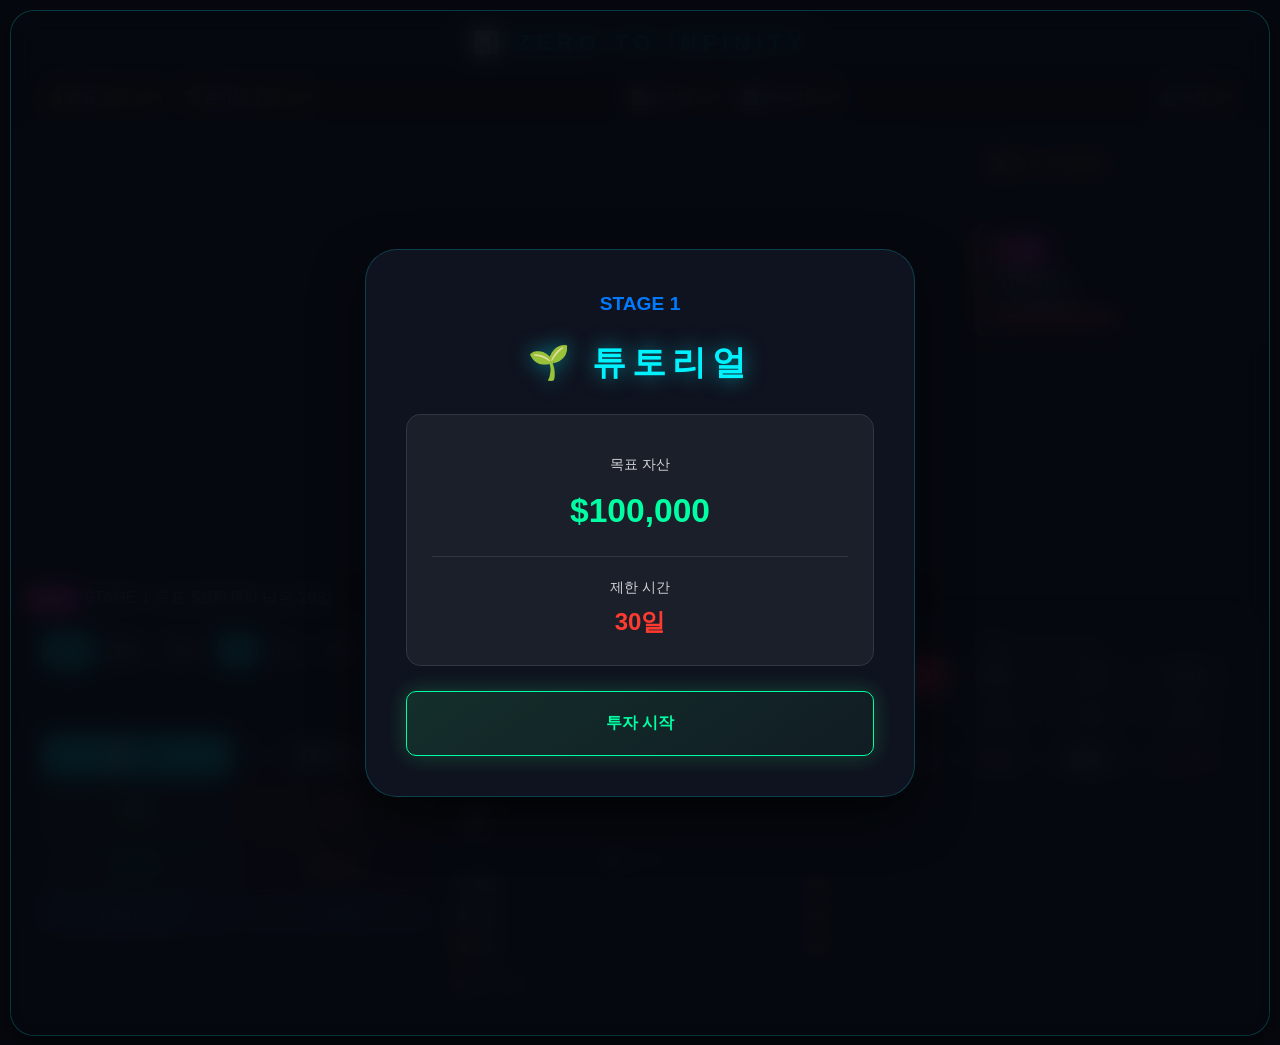
==== commit 94555541: "스테이지 표시 변경, 창화면 글씨 , 크기 변경" ====
--- a/index.html
+++ b/index.html
@@ -21,7 +21,7 @@
                     <p style="margin-bottom: 5px; opacity: 0.8; font-size: 0.9rem;">제한 시간</p>
                     <h3 id="intro-days" style="color:var(--neon-red); font-size: 1.5rem; margin:0;">25일</h3>
                 </div>
-                <button onclick="startStage()" class="trade btn-buy intro-start-btn" style="width:100%; height: 65px; font-size: 1.6rem; font-weight: 900; cursor: pointer; border-radius: 10px; box-shadow: 0 0 20px rgba(46,204,113,0.3);">투자 시작</button>
+                <button onclick="startStage()" class="trade btn-buy intro-start-btn" style="width:100%; height: 65px; font-size: 1.4rem; font-weight: 900; cursor: pointer; border-radius: 10px; box-shadow: 0 0 20px rgba(46,204,113,0.3);">투자 시작</button>
             </div>
         </div>
         <div id="liquidation-msg" class="liquidation-overlay" style="display:none;">
@@ -112,7 +112,7 @@
         <div id="mobile-top-status" class="mobile-only-status">
             <div class="merged-info-bar">
                 <span id="player-rank-mobile" class="rank-badge">흙수저</span>
-                <span class="st-num">ST <span id="current-stage-num-mobile">1</span></span>
+                <span class="st-num">STAGE <span id="current-stage-num-mobile">1</span></span>
                 <span class="target-val">목표 $<span id="target-money-mobile">0</span></span>
                 <span class="days-left">남은 <span id="remaining-days-mobile">0</span>일</span>
             </div>
--- a/style.css
+++ b/style.css
@@ -320,8 +320,8 @@
 
 /* 스테이지 인트로 박스 전용 */
 .intro-box {
-    width: 90%;
-    max-width: 480px;
+    width: 95%;
+    max-width: 550px;
     background: rgba(16, 20, 32, 0.98);
     padding: 40px;
     border-radius: 32px;
@@ -331,15 +331,14 @@
     box-shadow: 0 20px 50px rgba(0,0,0,0.6);
 }
 
-.intro-stage-name { 
-    font-size: 2.5rem; 
-    margin: 20px 0; 
+.intro-stage-name {
+    font-size: 2.1rem;
+    margin: 20px 0;
     font-weight: 900;
     color: var(--accent-color);
-    text-shadow: 0 0 20px rgba(0, 242, 255, 0.5); 
-}
-.intro-target-val { font-size: 2.5rem; font-weight: 900; color: var(--neon-green); margin: 0; }
-
+    text-shadow: 0 0 20px rgba(0, 242, 255, 0.5);
+}
+.intro-target-val { font-size: 2.1rem; font-weight: 900; color: var(--neon-green); margin: 0; }
 /* --- Mobile Specific (Tabbed) --- */
 @media (max-width: 900px) {
     body { padding: 5px; }
@@ -365,7 +364,7 @@
         background: linear-gradient(145deg, rgba(16, 20, 32, 0.95), rgba(8, 10, 16, 0.98));
         border: 1px solid rgba(0, 242, 255, 0.3);
         border-radius: 16px;
-        padding: 10px 15px;
+        padding: 8px 12px;
         margin: 0 0 12px 0;
         box-shadow: 0 8px 32px rgba(0,0,0,0.4);
     }
@@ -374,15 +373,16 @@
         display: flex !important;
         justify-content: space-between;
         align-items: center;
+        gap: 4px;
     }
     
     .mobile-only-status .rank-badge {
-        font-size: 11px;
-        padding: 3px 10px;
+        font-size: 10px;
+        padding: 2px 8px;
         margin: 0;
     }
     
-    .mobile-only-status span { font-size: 12px; font-weight: 800; }
+    .mobile-only-status span { font-size: 11.5px; font-weight: 800; }
     .st-num { color: var(--neon-yellow); }
     .target-val { color: #fff; opacity: 0.9; }
     .days-left { color: var(--neon-pink); }
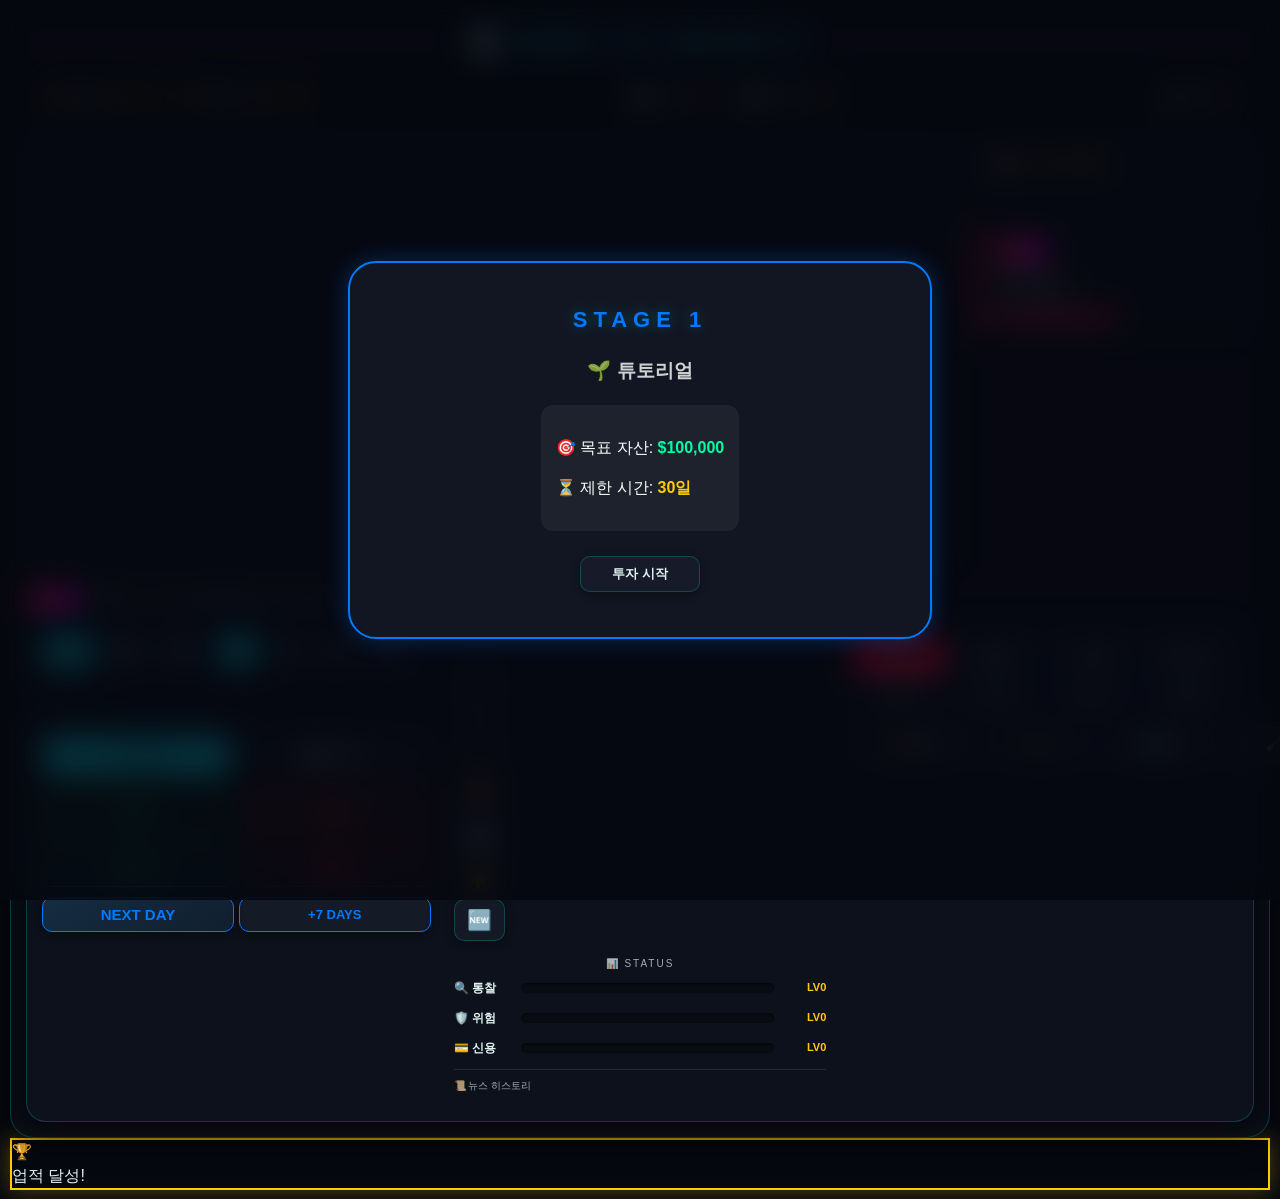
==== commit d9413da7: "저장, 업적추가, 창ui 변경" ====
--- a/index.html
+++ b/index.html
@@ -9,70 +9,6 @@
 </head>
 <body>
     <div class="game-board">
-        <!-- 오버레이 메시지 (기존 동일) -->
-        <div id="stage-intro-msg" class="liquidation-overlay" style="display:none; z-index: 4000;">
-            <div class="intro-box neon-border">
-                <h2 id="intro-stage-num" style="color:var(--neon-blue); font-size: 1.2rem; margin:0;">STAGE 1</h2>
-                <h1 id="intro-stage-name" class="intro-stage-name">튜토리얼: 첫 도약</h1>
-                <div class="intro-info-card" style="background: rgba(255,255,255,0.05); padding: 25px; border-radius: 15px; margin: 25px 0; border: 1px solid rgba(255,255,255,0.1);">
-                    <p style="margin-bottom: 10px; opacity: 0.8; font-size: 0.9rem;">목표 자산</p>
-                    <h2 id="intro-target" class="intro-target-val">$150,000</h2>
-                    <hr style="border: 0; border-top: 1px solid rgba(255,255,255,0.1); margin: 20px 0;">
-                    <p style="margin-bottom: 5px; opacity: 0.8; font-size: 0.9rem;">제한 시간</p>
-                    <h3 id="intro-days" style="color:var(--neon-red); font-size: 1.5rem; margin:0;">25일</h3>
-                </div>
-                <button onclick="startStage()" class="trade btn-buy intro-start-btn" style="width:100%; height: 65px; font-size: 1.4rem; font-weight: 900; cursor: pointer; border-radius: 10px; box-shadow: 0 0 20px rgba(46,204,113,0.3);">투자 시작</button>
-            </div>
-        </div>
-        <div id="liquidation-msg" class="liquidation-overlay" style="display:none;">
-            <h2>🚨 강제 청산 🚨</h2><p>포지션이 종료되었습니다.</p>
-            <button class="btn-tool" onclick="resetGame()">다시 시작</button>
-        </div>
-        <div id="gameover-msg" class="liquidation-overlay" style="display:none;">
-            <h2>💀 MISSION FAILED 💀</h2><p id="fail-reason"></p>
-            <button class="btn-tool" onclick="resetGame()">다시 도전</button>
-        </div>
-        <div id="gameclear-msg" class="liquidation-overlay" style="display:none;">
-            <h2>🎉 ALL CLEAR! 🎉</h2><p id="clear-final-asset"></p>
-            <button class="btn-tool" onclick="resetGame()">명예의 전당</button>
-        </div>
-        <div id="news-msg" class="liquidation-overlay" style="display:none;">
-            <h2>📰 경제 속보</h2><p id="news-title" style="padding:20px; font-weight:bold;"></p>
-            <button class="btn-tool" onclick="closeNewsOverlay()">확인</button>
-        </div>
-        <div id="stageclear-msg" class="liquidation-overlay" style="display:none;">
-            <h2>✨ STAGE CLEAR! ✨</h2><p id="stage-clear-text"></p>
-            <div style="display:flex; gap:10px;">
-                <button class="btn-tool" onclick="showSkillMenu()">능력 강화</button>
-                <button class="btn-tool" onclick="showShopMenu()">블랙마켓</button>
-                <button class="btn-tool" onclick="closeStageOverlay()">다음 날</button>
-            </div>
-        </div>
-
-        <!-- 팝업 메뉴 (기존 동일) -->
-        <div id="shop-msg" class="liquidation-overlay" style="display:none;">
-            <h2>🖤 BLACK MARKET</h2>
-            <p>보유: <span id="shop-cash">$0</span></p>
-            <div class="tool-grid" style="width:90%;">
-                <button class="btn-tf" onclick="buyItem('time_stopper', 50000)">⏳ 정지</button>
-                <button class="btn-tf" onclick="buyItem('money_washer', 100000)">🧼 탕감</button>
-                <button class="btn-tf" onclick="buyItem('future_vision', 200000)">🔮 예보</button>
-                <button class="btn-tf" onclick="buyItem('news_manipulator', 150000)">📢 조작</button>
-            </div>
-            <button class="btn-tool" style="margin-top:20px;" onclick="closeShopMenu()">나가기</button>
-        </div>
-
-        <div id="skill-msg" class="liquidation-overlay" style="display:none;">
-            <h2>🛠️ 능력 강화</h2>
-            <p>포인트: <span id="skill-points-val">0</span></p>
-            <div style="display:flex; flex-direction:column; gap:10px; width:80%;">
-                <button class="btn-tf" onclick="upgradeSkill('insight')">🔍 통찰력 LV<span id="skill-insight-lv">0</span></button>
-                <button class="btn-tf" onclick="upgradeSkill('risk')">🛡️ 위험관리 LV<span id="skill-risk-lv">0</span></button>
-                <button class="btn-tf" onclick="upgradeSkill('credit')">💳 신용도 LV<span id="skill-credit-lv">0</span></button>
-            </div>
-            <button class="btn-tool" style="margin-top:20px;" onclick="closeSkillMenu()">완료</button>
-        </div>
-
         <h1>📊 ZERO TO INFINITY</h1>
 
         <div class="dashboard">
@@ -108,7 +44,7 @@
             </div>
         </div>
 
-        <!-- 모바일 전용 상태바 (차트와 매매 버튼 사이 빈 공간 활용) -->
+        <!-- 모바일 전용 상태바 -->
         <div id="mobile-top-status" class="mobile-only-status">
             <div class="merged-info-bar">
                 <span id="player-rank-mobile" class="rank-badge">흙수저</span>
@@ -171,12 +107,15 @@
                 <div id="pane-stats" class="tab-pane">
                     <div class="trade-section stats-section" style="padding:8px;">
                         <div class="inventory-grid-container">
-                            <button class="btn-inventory" id="item-time_stopper" onclick="useItem('time_stopper')" disabled>⏳0</button>
-                            <button class="btn-inventory" id="item-money_washer" onclick="useItem('money_washer')" disabled>🧼0</button>
-                            <button class="btn-inventory" id="item-future_vision" onclick="useItem('future_vision')" disabled>🔮0</button>
-                            <button class="btn-inventory" id="item-news_manipulator" onclick="useItem('news_manipulator')" disabled>📢0</button>
-                            <button class="btn-inventory btn-sys" id="btn-theme" onclick="toggleTheme()">☀️</button>
-                            <button class="btn-inventory btn-reset-only" onclick="resetGame()">🆕</button>
+                            <button class="btn-inventory" id="item-time_stopper" onclick="useItem('time_stopper')" title="시간 정지" disabled>⏳ 0</button>
+                            <button class="btn-inventory" id="item-money_washer" onclick="useItem('money_washer')" title="부채 탕감" disabled>🧼 0</button>
+                            <button class="btn-inventory" id="item-future_vision" onclick="useItem('future_vision')" title="미래 예보" disabled>🔮 0</button>
+                            <button class="btn-inventory" id="item-news_manipulator" onclick="useItem('news_manipulator')" title="뉴스 조작" disabled>📢 0</button>
+                            
+                            <button class="btn-inventory btn-sys" onclick="showHallOfFame()" title="명예의 전당" style="font-size: 20px;">🏆</button>
+                            <button class="btn-inventory btn-sys" onclick="manualSave()" title="현재 진행상황 저장" style="font-size: 20px; color: var(--neon-blue);">💾</button>
+                            <button class="btn-inventory btn-sys" id="btn-theme" onclick="toggleTheme()" title="테마 변경" style="font-size: 20px;">☀️</button>
+                            <button class="btn-inventory btn-reset-only" onclick="resetGame()" title="게임 리셋" style="font-size: 20px;">🆕</button>
                         </div>
 
                         <div style="font-size:10px; opacity:0.7; margin: 15px 0 8px 0; text-align:center; letter-spacing: 2px;">📊 STATUS</div>
@@ -191,10 +130,8 @@
                     </div>
                 </div>
 
-                <!-- TOOLS 탭 (지표 전용) -->
                 <div id="pane-tools" class="tab-pane">
                     <div class="trade-section tools-section" style="padding:5px;">
-                        <div style="font-size:10px; opacity:0.7; margin-bottom:5px; text-align:center;">📈 보조 지표 및 차트 설정</div>
                         <div class="tool-grid" style="grid-template-columns: repeat(4, 1fr); gap:4px; margin-bottom:8px;">
                             <button class="btn-ind on" onclick="toggleInd('ma', this)">이평</button>
                             <button class="btn-ind" onclick="toggleInd('bb', this)">볼린</button>
@@ -216,6 +153,142 @@
             </div>
         </div>
     </div>
+
+    <!-- 모든 시스템 오버레이 레이어 통합 관리 -->
+    <div id="stage-intro-msg" class="liquidation-overlay" style="display:none; z-index: 4000;">
+        <div class="liquidation-box neon-border-blue">
+            <h1 id="intro-stage-num" style="color:var(--neon-blue); margin-bottom:5px;">STAGE 1</h1>
+            <h2 id="intro-stage-name" style="font-size:1.2rem; opacity:0.8; margin-bottom:20px;">튜토리얼</h2>
+            <div style="background:rgba(255,255,255,0.05); padding:15px; border-radius:12px; margin-bottom:20px; text-align:left;">
+                <p>🎯 목표 자산: <b id="intro-target" style="color:var(--neon-green)">$100,000</b></p>
+                <p>⏳ 제한 시간: <b id="intro-days" style="color:var(--neon-yellow)">30일</b></p>
+            </div>
+            <button class="btn-tool" onclick="startStage()">투자 시작</button>
+        </div>
+    </div>
+
+    <div id="liquidation-msg" class="liquidation-overlay" style="display:none; z-index: 4100;">
+        <div class="liquidation-box neon-border-red">
+            <h2 style="color:var(--neon-red);">🚨 마진 콜 발생!</h2>
+            <p>유지 증거금 부족으로 모든 포지션이 강제 청산되었습니다.</p>
+            <button class="btn-tool" onclick="showHallOfFame()">명예의 전당</button>
+        </div>
+    </div>
+
+    <div id="gameover-msg" class="liquidation-overlay" style="display:none; z-index: 4200;">
+        <div class="liquidation-box neon-border-pink">
+            <h2 style="color:var(--neon-pink);">GAME OVER</h2>
+            <p id="fail-reason" style="margin:20px 0;"></p>
+            <button class="btn-tool" onclick="showHallOfFame()">명예의 전당</button>
+        </div>
+    </div>
+
+    <div id="gameclear-msg" class="liquidation-overlay" style="display:none; z-index: 4300;">
+        <div class="liquidation-box neon-border-green">
+            <h2>🎉 ALL CLEAR! 🎉</h2>
+            <p id="clear-final-asset" style="margin:20px 0;"></p>
+            <button class="btn-tool" onclick="showHallOfFame()">명예의 전당</button>
+        </div>
+    </div>
+
+    <div id="stageclear-msg" class="liquidation-overlay" style="display:none; z-index: 4400;">
+        <div class="liquidation-box neon-border-green">
+            <h2 style="color:var(--neon-green);">STAGE CLEAR!</h2>
+            <p id="stage-clear-text" style="margin:20px 0;"></p>
+            <div style="display:grid; grid-template-columns: 1fr 1fr; gap:10px; width:100%;">
+                <button class="btn-tool" onclick="showSkillMenu()" style="border-color:var(--neon-blue); color:var(--neon-blue);">🧬 기술 강화</button>
+                <button class="btn-tool" onclick="showShopMenu()" style="border-color:var(--neon-yellow); color:var(--neon-yellow);">🛒 상점</button>
+            </div>
+            <button class="btn-tool" onclick="closeStageOverlay()" style="margin-top:10px; width:100%;">다음 스테이지로</button>
+        </div>
+    </div>
+
+    <div id="shop-msg" class="liquidation-overlay" style="display:none; z-index: 4500;">
+        <div class="liquidation-box neon-border-yellow" style="max-width:400px;">
+            <h2>🛒 블랙 마켓</h2>
+            <p style="font-size:12px; opacity:0.7; margin-bottom:10px;">잔액: <span id="shop-cash" style="color:var(--neon-green)">$0</span></p>
+            <div class="shop-grid" style="display:grid; grid-template-columns: 1fr 1fr; gap:10px; width:100%; margin-bottom:20px;">
+                <button class="btn-tool" onclick="buyItem('time_stopper', 50000)">⏳ 정지</button>
+                <button class="btn-tool" onclick="buyItem('money_washer', 100000)">🧼 탕감</button>
+                <button class="btn-tool" onclick="buyItem('future_vision', 30000)">🔮 예보</button>
+                <button class="btn-tool" onclick="buyItem('news_manipulator', 70000)">📢 조작</button>
+            </div>
+            <button class="btn-tool" onclick="closeShopMenu()">나가기</button>
+        </div>
+    </div>
+
+    <div id="skill-msg" class="liquidation-overlay" style="display:none; z-index: 4600;">
+        <div class="liquidation-box neon-border-blue" style="max-width:400px;">
+            <h2>🧬 기술 강화</h2>
+            <p style="font-size:12px; opacity:0.7; margin-bottom:15px;">포인트: <span id="skill-points-val">0</span></p>
+            <div style="display:flex; flex-direction:column; gap:10px; width:100%; margin-bottom:20px;">
+                <button class="btn-tool" onclick="upgradeSkill('insight')">🔍 통찰력 LV <span id="skill-insight-lv">0</span></button>
+                <button class="btn-tool" onclick="upgradeSkill('risk')">🛡️ 위험 관리 LV <span id="skill-risk-lv">0</span></button>
+                <button class="btn-tool" onclick="upgradeSkill('credit')">💳 신용도 LV <span id="skill-credit-lv">0</span></button>
+            </div>
+            <button class="btn-tool" onclick="closeSkillMenu()">확인</button>
+        </div>
+    </div>
+
+    <div id="event-msg" class="liquidation-overlay" style="display:none; z-index: 4700;">
+        <div class="event-box neon-border-pink">
+            <div id="event-icon" style="font-size: 3rem; margin-bottom: 15px;">❓</div>
+            <h2 id="event-title">돌발 상황 발생</h2>
+            <p id="event-desc" style="margin: 20px 0; line-height: 1.6; opacity: 0.9;"></p>
+            <div id="event-options" style="display:flex; flex-direction:column; gap:12px; width:100%;"></div>
+        </div>
+    </div>
+
+    <div id="news-msg" class="liquidation-overlay" style="display:none; z-index: 4800;">
+        <div class="liquidation-box neon-border-blue">
+            <h2 id="news-title" style="color:var(--neon-blue); font-size: 1.5rem;">📰 시장 긴급 속보</h2>
+            <p style="margin: 20px 0; line-height: 1.6; opacity: 0.9;">시장에 새로운 변동성이 감지되었습니다.</p>
+            <button class="btn-tool" onclick="closeNewsOverlay()">확인</button>
+        </div>
+    </div>
+
+    <div id="hall-of-fame-msg" class="liquidation-overlay" style="display:none; z-index: 5000;">
+        <div class="liquidation-box" style="max-width: 500px; width: 95%;">
+            <h2>🏆 명예의 전당</h2>
+            <div id="hof-content" style="width:100%; max-height: 55vh; overflow-y:auto; margin: 20px 0; padding-right: 5px;">
+                <div class="hof-section">
+                    <h3>📊 역대 기록</h3>
+                    <div id="hof-stats" class="hof-grid"></div>
+                </div>
+                <div class="hof-section">
+                    <h3>🌟 달성 업적</h3>
+                    <div id="hof-achievements" class="achievement-grid"></div>
+                </div>
+            </div>
+            <div id="hof-footer-btns" style="display:flex; gap:10px; width:100%;">
+                <button id="hof-close-btn" class="btn-tool" onclick="closeHallOfFame()" style="flex:1; border-color:var(--neon-blue); color:var(--neon-blue); display:none;">이어하기</button>
+                <button id="hof-reset-btn" class="btn-tool" onclick="resetGame()" style="flex:1; border-color:var(--neon-red); color:var(--neon-red); display:none;">다시 시작</button>
+            </div>
+        </div>
+    </div>
+
+    <div id="achievement-toast" class="achievement-toast-container">
+        <div class="achievement-toast-content neon-border-yellow">
+            <div id="ach-toast-icon" class="achievement-toast-icon">🏆</div>
+            <div class="achievement-toast-info">
+                <div class="achievement-toast-label">업적 달성!</div>
+                <div id="ach-toast-name" class="achievement-toast-name"></div>
+                <div id="ach-toast-desc" class="achievement-toast-desc"></div>
+            </div>
+        </div>
+    </div>
+
+    <div id="continue-msg" class="liquidation-overlay" style="display:none; z-index: 6000;">
+        <div class="liquidation-box neon-border-blue">
+            <h2 style="color:var(--neon-blue);">💾 데이터 발견</h2>
+            <p id="continue-info" style="margin:20px 0; line-height:1.6; opacity:0.9;"></p>
+            <div style="display:grid; grid-template-columns: 1fr 1fr; gap:10px; width:100%;">
+                <button class="btn-tool" onclick="confirmContinue(true)" style="border-color:var(--neon-green); color:var(--neon-green);">이어서 하기</button>
+                <button class="btn-tool" onclick="confirmContinue(false)" style="border-color:var(--neon-red); color:var(--neon-red);">새로 시작</button>
+            </div>
+        </div>
+    </div>
+
     <script src="script.js"></script>
 </body>
 </html>
--- a/style.css
+++ b/style.css
@@ -302,43 +302,114 @@
 .tool-grid { display: grid; grid-template-columns: repeat(4, 1fr); gap: 8px; }
 
 .liquidation-overlay { 
-    position: absolute; 
+    position: fixed; 
     top: 0; left: 0; width: 100%; height: 100%; 
-    background: rgba(6, 8, 15, 0.92); 
-    backdrop-filter: blur(12px); 
+    background: rgba(6, 8, 15, 0.85); 
+    backdrop-filter: blur(15px) saturate(180%); 
+    -webkit-backdrop-filter: blur(15px) saturate(180%);
     color: #fff; 
     display: none; 
     flex-direction: column; 
     justify-content: center; 
     align-items: center; 
-    z-index: 2000; 
-    border-radius: 24px; 
-    padding: 30px; 
+    z-index: 5000; 
+    padding: 20px; 
     text-align: center; 
     box-sizing: border-box; 
-}
-
-/* 스테이지 인트로 박스 전용 */
-.intro-box {
+    animation: overlayFadeIn 0.4s cubic-bezier(0.165, 0.84, 0.44, 1);
+}
+
+[data-theme="light"] .liquidation-overlay {
+    background: rgba(255, 255, 255, 0.7);
+    color: #2c3e50;
+}
+
+@keyframes overlayFadeIn {
+    from { opacity: 0; }
+    to { opacity: 1; }
+}
+
+/* 팝업 박스 공통 스타일 */
+.liquidation-box, .intro-box, .event-box {
+    background: rgba(20, 24, 35, 0.95);
+    border: 1px solid rgba(255, 255, 255, 0.1);
+    border-radius: 28px;
+    padding: 40px;
     width: 95%;
-    max-width: 550px;
-    background: rgba(16, 20, 32, 0.98);
-    padding: 40px;
-    border-radius: 32px;
-    border: 1px solid var(--border-color);
-    box-sizing: border-box;
-    max-height: 90vh;
-    box-shadow: 0 20px 50px rgba(0,0,0,0.6);
-}
-
-.intro-stage-name {
-    font-size: 2.1rem;
+    max-width: 500px;
+    box-shadow: 0 25px 50px -12px rgba(0, 0, 0, 0.7);
+    transform: scale(1);
+    animation: boxScaleUp 0.5s cubic-bezier(0.34, 1.56, 0.64, 1);
+    position: relative;
+    
+    /* 중앙 정렬 강화 */
+    display: flex;
+    flex-direction: column;
+    align-items: center;
+    justify-content: center;
+    text-align: center;
+}
+
+[data-theme="light"] .liquidation-box, 
+[data-theme="light"] .intro-box, 
+[data-theme="light"] .event-box {
+    background: rgba(255, 255, 255, 0.98);
+    border: 1px solid rgba(0, 0, 0, 0.05);
+    box-shadow: 0 20px 40px rgba(0, 0, 0, 0.1);
+}
+
+.btn-tool {
+    min-width: 120px;
+    margin: 5px auto;
+}
+
+/* 이벤트 버튼 중앙 정렬 */
+#event-options {
+    width: 100%;
+    display: flex;
+    flex-direction: column;
+    align-items: center;
+    gap: 12px;
+}
+.btn-event-option {
+    width: 100%;
+    max-width: 350px;
+    justify-content: center; /* 텍스트와 아이콘 모두 중앙으로 */
+    text-align: center;
+}
+
+@keyframes boxScaleUp {
+    from { transform: scale(0.85); opacity: 0; }
+    to { transform: scale(1); opacity: 1; }
+}
+
+/* 네온 테두리 강화 */
+.neon-border-blue { border: 2px solid var(--neon-blue); box-shadow: 0 0 25px rgba(0, 122, 255, 0.3); }
+.neon-border-green { border: 2px solid var(--neon-green); box-shadow: 0 0 25px rgba(0, 255, 163, 0.3); }
+.neon-border-pink { border: 2px solid var(--neon-pink); box-shadow: 0 0 25px rgba(255, 45, 85, 0.3); }
+.neon-border-yellow { border: 2px solid var(--neon-yellow); box-shadow: 0 0 25px rgba(255, 204, 0, 0.3); }
+
+/* 스테이지 인트로 장식 */
+.intro-info-card {
+    background: rgba(255, 255, 255, 0.03);
+    padding: 20px;
+    border-radius: 20px;
     margin: 20px 0;
-    font-weight: 900;
-    color: var(--accent-color);
-    text-shadow: 0 0 20px rgba(0, 242, 255, 0.5);
-}
-.intro-target-val { font-size: 2.1rem; font-weight: 900; color: var(--neon-green); margin: 0; }
+    border: 1px solid rgba(255, 255, 255, 0.05);
+}
+[data-theme="light"] .intro-info-card {
+    background: rgba(0, 0, 0, 0.02);
+    border: 1px solid rgba(0, 0, 0, 0.05);
+}
+
+/* 명예의 전당 내부 스크롤바 커스텀 */
+#hof-content::-webkit-scrollbar { width: 6px; }
+#hof-content::-webkit-scrollbar-track { background: transparent; }
+#hof-content::-webkit-scrollbar-thumb { 
+    background: var(--border-color); 
+    border-radius: 10px; 
+}
+#hof-content::-webkit-scrollbar-thumb:hover { background: var(--accent-color); }
 /* --- Mobile Specific (Tabbed) --- */
 @media (max-width: 900px) {
     body { padding: 5px; }
@@ -404,7 +475,7 @@
 /* 인벤토리 그리드 대시보드 스타일 */
 .inventory-grid-container {
     display: grid;
-    grid-template-columns: repeat(6, 1fr);
+    grid-template-columns: repeat(4, 1fr); /* 4열 시스템으로 변경 */
     gap: 8px;
     background: rgba(0, 0, 0, 0.4);
     padding: 12px;
@@ -430,4 +501,104 @@
 .btn-inventory.btn-sys { border-color: rgba(255, 204, 0, 0.3); color: var(--neon-yellow); }
 .btn-inventory.btn-reset-only { border-color: rgba(255, 59, 48, 0.4); color: var(--neon-red); }
 
+/* 업적 및 명예의 전당 스타일 */
+.hof-section { margin-bottom: 25px; text-align: left; }
+.hof-section h3 { font-size: 16px; color: var(--neon-yellow); margin-bottom: 12px; border-bottom: 1px solid rgba(255,255,255,0.1); padding-bottom: 5px; }
+.hof-grid { display: grid; grid-template-columns: repeat(2, 1fr); gap: 10px; }
+.hof-stat-card { background: rgba(255,255,255,0.05); padding: 12px; border-radius: 12px; border: 1px solid rgba(255,255,255,0.1); }
+.hof-stat-label { font-size: 11px; opacity: 0.7; margin-bottom: 4px; }
+.hof-stat-value { font-size: 16px; font-weight: 800; color: var(--accent-color); }
+
+.achievement-grid { display: grid; grid-template-columns: repeat(auto-fill, minmax(140px, 1fr)); gap: 10px; }
+.achievement-card { 
+    background: rgba(0,0,0,0.3); 
+    border: 1px solid rgba(255,255,255,0.05); 
+    border-radius: 12px; 
+    padding: 15px 10px; 
+    text-align: center; 
+    transition: all 0.5s cubic-bezier(0.4, 0, 0.2, 1);
+    position: relative;
+    overflow: hidden;
+}
+
+/* 미달성 상태: 아주 투명하고 그림자처럼 보임 */
+.achievement-card.locked { 
+    opacity: 0.15; 
+    filter: grayscale(1) blur(1px);
+    border-style: dashed;
+}
+.achievement-card.locked .achievement-icon { filter: brightness(0.5); }
+
+/* 달성 상태: 화려한 네온 효과와 함께 공개 */
+.achievement-card.unlocked { 
+    opacity: 1; 
+    filter: grayscale(0) blur(0);
+    border-color: var(--neon-yellow); 
+    box-shadow: 0 0 20px rgba(255, 204, 0, 0.2), inset 0 0 10px rgba(255, 204, 0, 0.1);
+    background: rgba(255, 204, 0, 0.05);
+}
+.achievement-card.unlocked .achievement-icon { 
+    transform: scale(1.1);
+    filter: drop-shadow(0 0 5px var(--neon-yellow));
+}
+
+/* 이벤트 상자 스타일 */
+.event-box {
+    width: 95%;
+    max-width: 450px;
+    background: rgba(16, 20, 32, 0.98);
+    padding: 30px;
+    border-radius: 24px;
+    box-shadow: 0 20px 60px rgba(0,0,0,0.8);
+    text-align: center;
+}
+.neon-border-pink { border: 2px solid var(--neon-pink); box-shadow: 0 0 20px rgba(255, 45, 85, 0.3); }
+
+.btn-event-option {
+    width: 100%;
+    padding: 15px;
+    background: rgba(255,255,255,0.05);
+    border: 1px solid rgba(255,255,255,0.1);
+    border-radius: 12px;
+    color: #fff;
+    font-weight: 700;
+    cursor: pointer;
+    transition: all 0.2s;
+    text-align: left;
+    display: flex;
+    align-items: center;
+    gap: 12px;
+}
+.btn-event-option:hover { background: rgba(255,255,255,0.1); border-color: var(--accent-color); transform: translateX(5px); }
+.option-icon { font-size: 20px; }
+
+/* 업적 알림 토스트 스타일 */
+.achievement-toast-container {
+    position: fixed;
+    top: 20px;
+    right: -400px; /* 처음에는 화면 밖에 위치 */
+    z-index: 9999;
+    transition: right 0.5s cubic-bezier(0.175, 0.885, 0.32, 1.275);
+}
+.achievement-toast-container.show { right: 20px; }
+
+.achievement-toast-content {
+    background: rgba(16, 20, 32, 0.95);
+    backdrop-filter: blur(10px);
+    padding: 15px 25px;
+    border-radius: 16px;
+    display: flex;
+    align-items: center;
+    gap: 15px;
+    min-width: 300px;
+}
+.neon-border-yellow { border: 2px solid var(--neon-yellow); box-shadow: 0 0 20px rgba(255, 204, 0, 0.3); }
+
+.achievement-toast-icon { font-size: 32px; filter: drop-shadow(0 0 5px var(--neon-yellow)); }
+.achievement-toast-info { display: flex; flex-direction: column; }
+.achievement-toast-label { font-size: 10px; font-weight: 800; color: var(--neon-yellow); letter-spacing: 1.5px; margin-bottom: 2px; }
+.achievement-toast-name { font-size: 16px; font-weight: 900; color: #fff; margin-bottom: 2px; }
+.achievement-toast-desc { font-size: 12px; opacity: 0.7; color: #e0f2f1; }
+
 @keyframes fadeIn { from { opacity: 0; transform: translateY(10px); } to { opacity: 1; transform: translateY(0); } }
+}
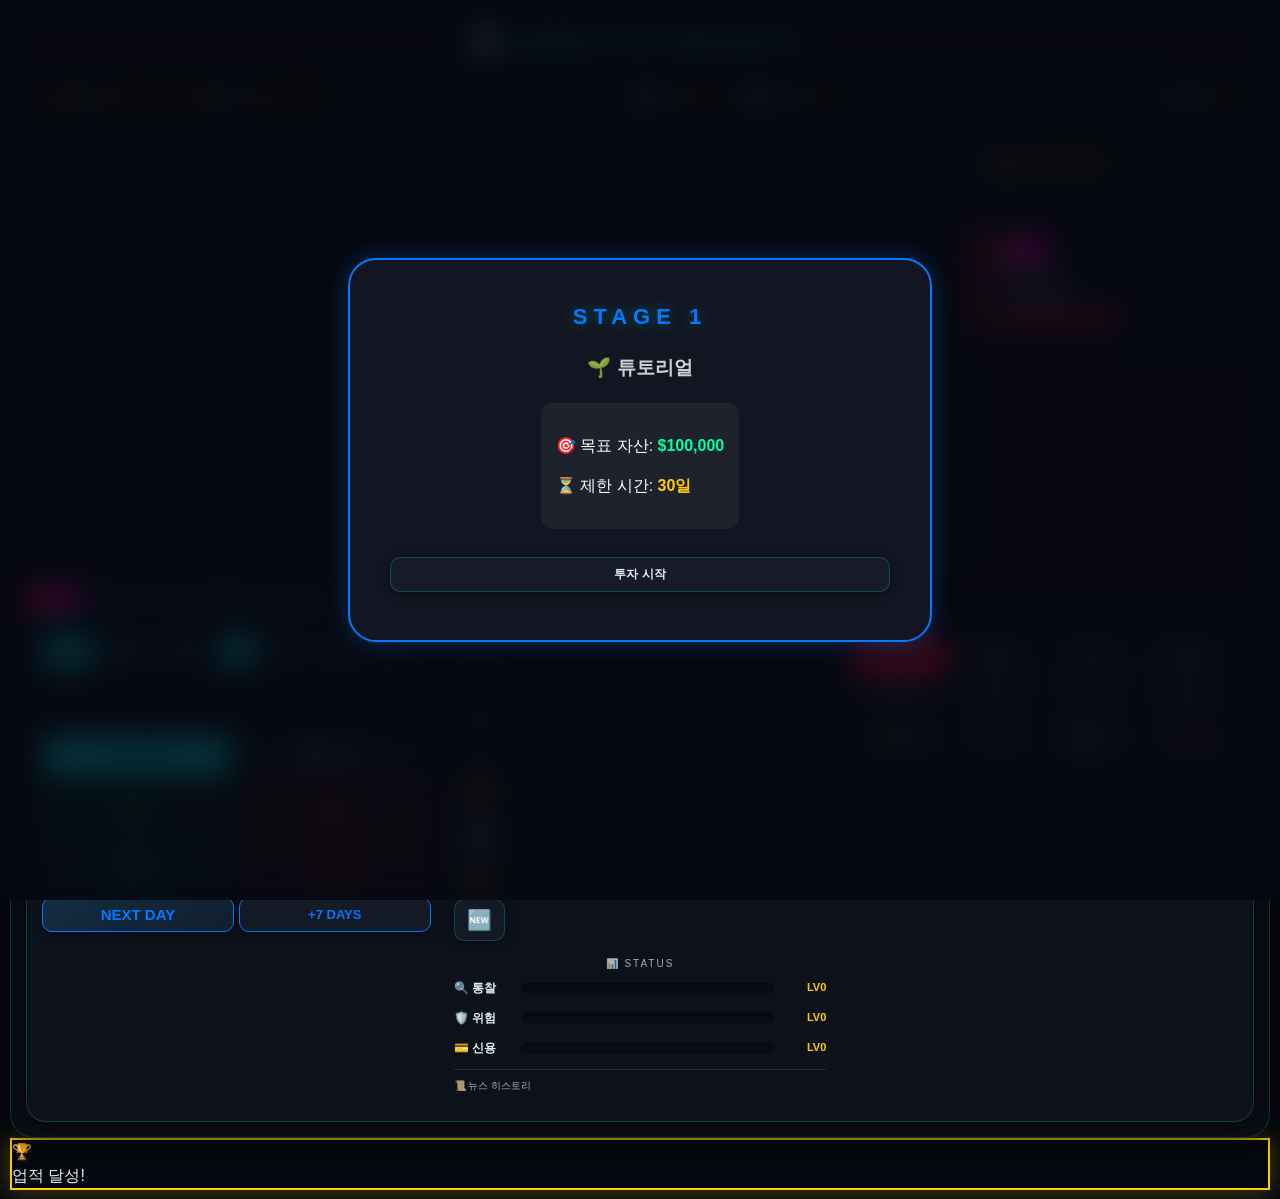
==== commit 8499db32: "tools ui 수정, 이동 모드 초기 고정, 명예의 전당 표기 누적안됨 수정" ====
--- a/index.html
+++ b/index.html
@@ -143,8 +143,8 @@
                             <button class="btn-ind" onclick="toggleInd('adx', this)">ADX</button>
                         </div>
                         <div class="tool-grid" style="grid-template-columns: repeat(4, 1fr); gap:4px;">
-                            <button class="btn-tool" onclick="setDragMode('pan')">🖐️이동</button>
-                            <button class="btn-tool" onclick="setDragMode('drawline')">✏️선</button>
+                            <button id="btn-drag-pan" class="btn-tool active" onclick="setDragMode('pan')">🖐️이동</button>
+                            <button id="btn-drag-draw" class="btn-tool" onclick="setDragMode('drawline')">✏️선</button>
                             <button class="btn-tool" onclick="undoLastShape()">↩️취소</button>
                             <button class="btn-tool" onclick="clearShapes()" style="color:var(--neon-red);">🧹삭제</button>
                         </div>
--- a/style.css
+++ b/style.css
@@ -358,9 +358,21 @@
     box-shadow: 0 20px 40px rgba(0, 0, 0, 0.1);
 }
 
+/* 팝업 박스 내의 버튼들만 중앙 정렬 및 최소 너비 적용 */
+.liquidation-box .btn-tool, 
+.intro-box .btn-tool, 
+.event-box .btn-tool,
+.liquidation-box .btn-event-option {
+    min-width: 140px;
+    margin: 8px auto;
+    justify-content: center;
+}
+
+/* 일반 버튼 스타일 (차트 툴바 등에서 사용) */
 .btn-tool {
-    min-width: 120px;
-    margin: 5px auto;
+    padding: 8px;
+    width: 100%;
+    font-size: 12px;
 }
 
 /* 이벤트 버튼 중앙 정렬 */
@@ -370,12 +382,6 @@
     flex-direction: column;
     align-items: center;
     gap: 12px;
-}
-.btn-event-option {
-    width: 100%;
-    max-width: 350px;
-    justify-content: center; /* 텍스트와 아이콘 모두 중앙으로 */
-    text-align: center;
 }
 
 @keyframes boxScaleUp {
